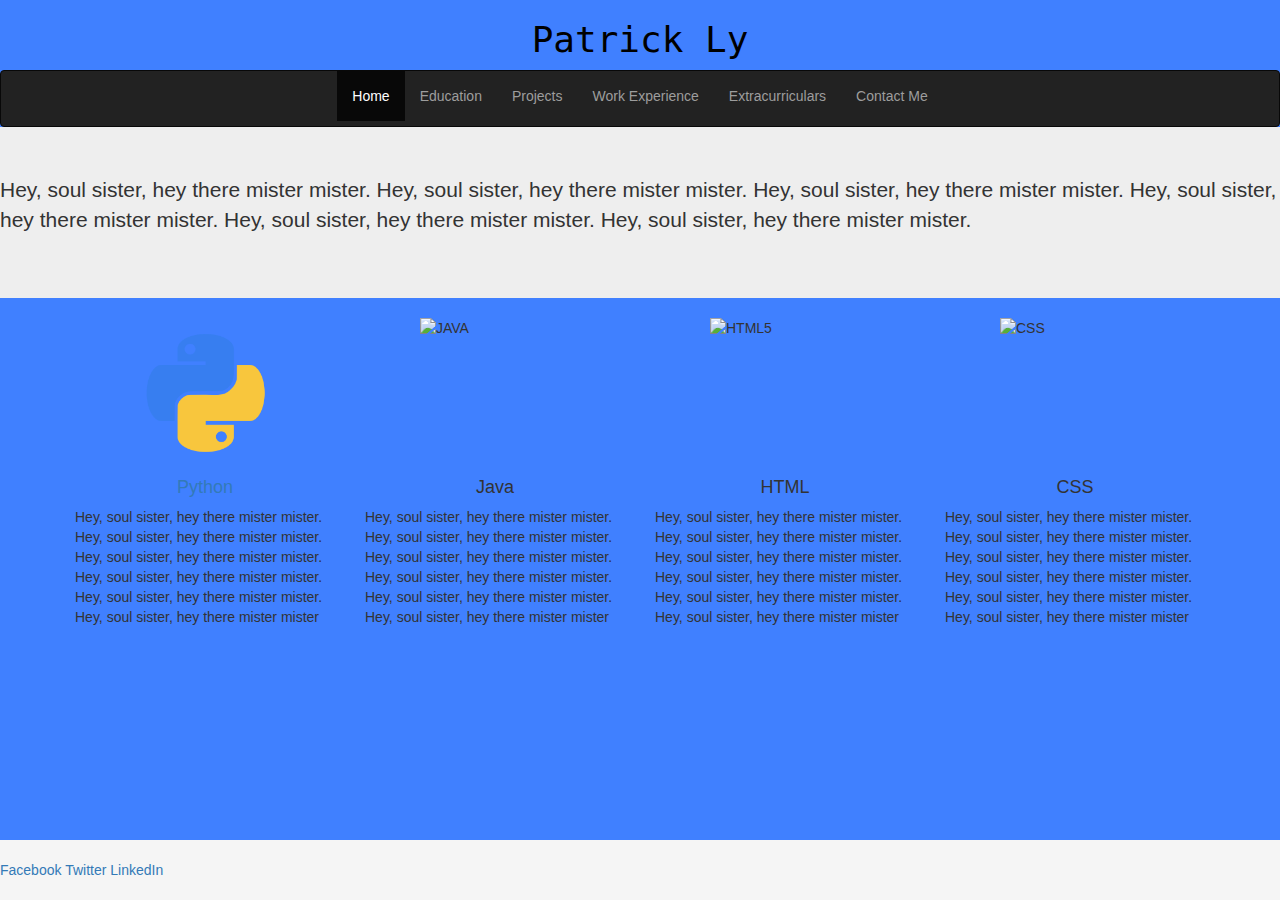
==== index.html @ 1f9764f1 "Add files via upload" ====
<!DOCTYPE html>
<html lang="en">
<!--
<div class="container">
<div class="row">
</div>
</div>
-->

<!-- Head of main HTML -->
<head>

  <title>Patrick Ly</title>
  
  <meta charset="UTF-8">
  <meta http-equiv="X-UA-Compatible" content="IE=edge">
  <meta name="viewport" content="width = device-width, initial-scale = 1">
  
  <link rel="stylesheet" type="text/css" href="BootStrap/css/bootstrap.css">
  <link rel="stylesheet" href="main.css" type="text/css">
  <link rel="shortcut icon" type="image/x-icon" href="images/favicon.ico">
  <link rel="stylesheet" type="text/css" href="fonts/CHECKBK0.TTF">

</head>

<!-- Body of main HTML -->
<body>

<div class="container">
  <div class="header">
    <h1>Patrick Ly</h1>
  </div>
</div>

<nav class="navbar navbar-inverse">
<div class="container-fluid">
  <div class="navbar-header">
  <button type="button" class="navbar-toggle" data-toggle="collapse" data-target="#myNavbar">
  <span class="icon-bar"></span>
  <span class="icon-bar"></span>
  <span class="icon-bar"></span>
  </button>
  </div>
  <div class="collapse navbar-collapse" id="myNavbar">
      <ul class="nav navbar-nav">
        <li class="active"><a href="#">Home</a></li>
        <li><a href="#">Education</a></li>
        <li><a href="#">Projects</a></li>
        <li><a href="#">Work Experience</a></li>
        <li><a href="#">Extracurriculars</a></li>
        <li><a href="#">Contact Me</a></li> 
      </ul>
  </div>
</div>
</nav>
  
  <div class="jumbotron">
  
    <p>Hey, soul sister, hey there mister mister. Hey, soul sister, hey there mister mister. Hey, soul sister, hey there mister mister. Hey, soul sister, hey there mister mister. Hey, soul sister, hey there mister mister. Hey, soul sister, hey there mister mister.</p>

  </div>
  
  <div class="container" id="mainPageContent">
    <div class="row">
      <div class="col-lg-3 col-md-3 col-sm-6 col-xs-12">
        <img src="images/Cornmanthe3rd-Plex-Other-python.ico" alt="PYTHON" width="150px" height="150px" id="langpic">
          <h4><a href="#collapse1" data-toggle="collapse">Python</a></h4>
        <div id="collapse1" class="collapse in">Hey, soul sister, hey there mister mister. Hey, soul sister, hey there mister mister. Hey, soul sister, hey there mister mister. Hey, soul sister, hey there mister mister. Hey, soul sister, hey there mister mister. Hey, soul sister, hey there mister mister</div>
      </div>
      <div class="col-lg-3 col-md-3 col-sm-6 col-xs-12">
      <img src="images/java.png" alt="JAVA" width="150px" height="150px" id="langpic">
          <h4>Java</h4>
        Hey, soul sister, hey there mister mister. Hey, soul sister, hey there mister mister. Hey, soul sister, hey there mister mister. Hey, soul sister, hey there mister mister. Hey, soul sister, hey there mister mister. Hey, soul sister, hey there mister mister
      </div>
      <div class="col-lg-3 col-md-3 col-sm-6 col-xs-12">
      <img src="images/html5.png" alt="HTML5" width="150px" height="150px" id="langpic">
          <h4>HTML</h4>
        Hey, soul sister, hey there mister mister. Hey, soul sister, hey there mister mister. Hey, soul sister, hey there mister mister. Hey, soul sister, hey there mister mister. Hey, soul sister, hey there mister mister. Hey, soul sister, hey there mister mister
      </div>
      <div class="col-lg-3 col-md-3 col-sm-6 col-xs-12">
      <img src="images/Designbolts-Shaded-Social-CSS3.ico" alt="CSS" width="150px" height="150px" id="langpic">
          <h4>CSS</h4>
        Hey, soul sister, hey there mister mister. Hey, soul sister, hey there mister mister. Hey, soul sister, hey there mister mister. Hey, soul sister, hey there mister mister. Hey, soul sister, hey there mister mister. Hey, soul sister, hey there mister mister
      </div>
    </div>
  </div>

  <footer class="footer">
      <div class="socialmedia">
          <a href="https://facebook.com/patrick.ly.7.42">Facebook</a>
          <a href="https://twitter.com/patrickly7">Twitter</a>
          <a href="https://linkedin.com/in/patrickly">LinkedIn</a>
      </div>
  </footer>
  
<script src="https://ajax.googleapis.com/ajax/libs/jquery/2.1.3/jquery.min.js"></script>
<script src="BootStrap/js/bootstrap.min.js"></script> 

</body>
</html>
---- main.css ----
html {
  position: relative;
  min-height: 100%;
}

body {
  /* Margin bottom by footer height */
  margin-bottom: 60px;
  background: rgb(64,128,255);
}

.footer {
  position: absolute;
  bottom: 0;
  width: 100%;
  /* Set the fixed height of the footer here */
  height: 60px;
  background-color: #f5f5f5;
}

.footer .socialmedia {
  padding-top: 20px;
  padding-bottom: 20px;
  float: left;
}

.header {
  color: black;
  font-family: Consolas, monaco, monospace;
  text-align: center;
}

.navbar .navbar-nav {
  display: inline-block;
  float: none;
}

.navbar .navbar-collapse {
  text-align: center;
}

.navbar {
    margin-bottom: 0;
}

#mainPageContent
{
    min-height: 100%; 
    height: auto !important; /*Cause footer to stick to bottom in IE 6*/
    height: 100%; 
    vertical-align: bottom;
    padding: 20px 20px 20px 20px;
}

#langpic {
	display: block;
    margin-left: auto;
    margin-right: auto;
}

#mainPageContent h4 {
	text-align: center;
	font-family: CHECKBK, Arial;
}
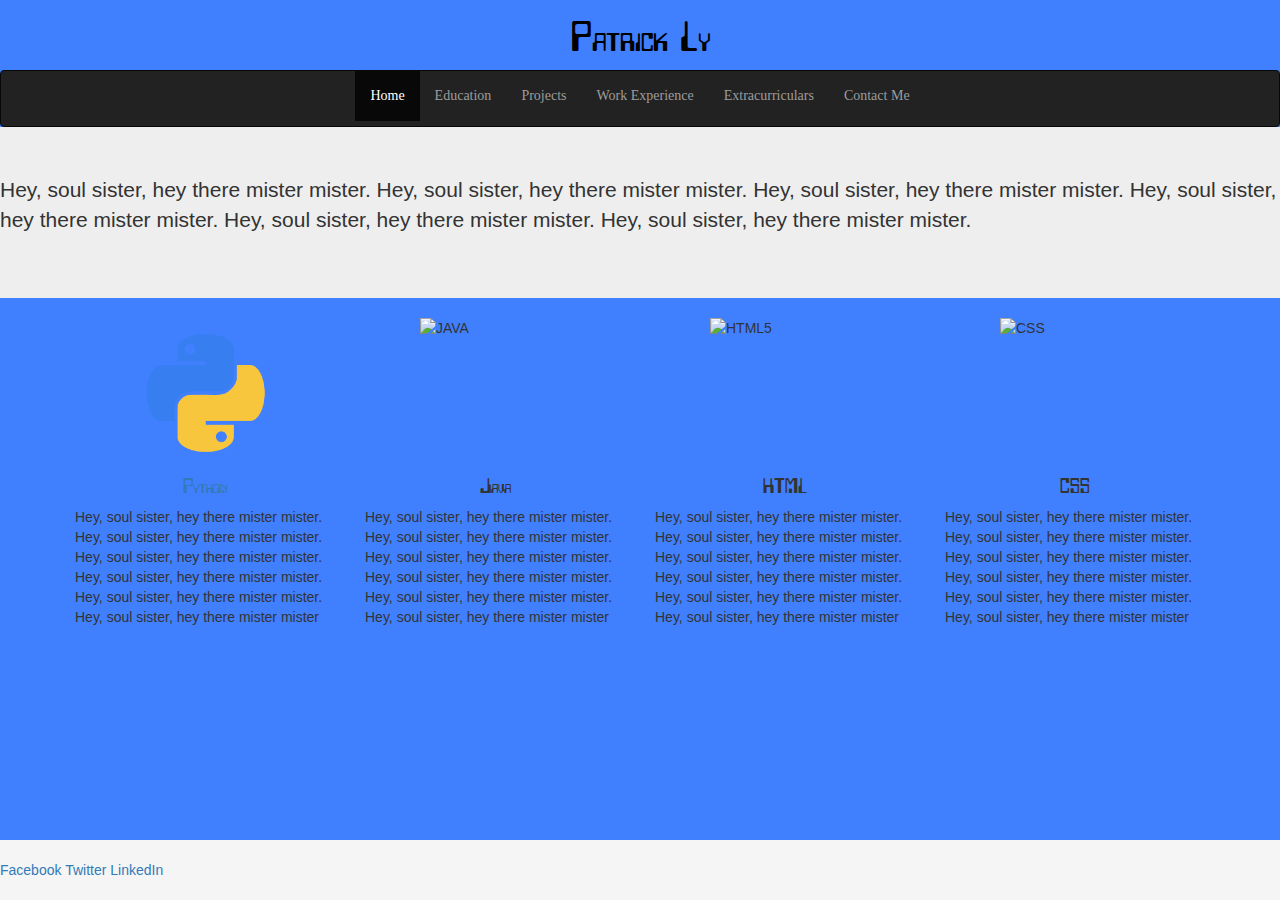
==== commit b8cafa60: "Added links to other pages" ====
--- a/index.html
+++ b/index.html
@@ -19,7 +19,6 @@
   <link rel="stylesheet" type="text/css" href="BootStrap/css/bootstrap.css">
   <link rel="stylesheet" href="main.css" type="text/css">
   <link rel="shortcut icon" type="image/x-icon" href="images/favicon.ico">
-  <link rel="stylesheet" type="text/css" href="fonts/CHECKBK0.TTF">
 
 </head>
 
@@ -44,11 +43,11 @@
   <div class="collapse navbar-collapse" id="myNavbar">
       <ul class="nav navbar-nav">
         <li class="active"><a href="#">Home</a></li>
-        <li><a href="#">Education</a></li>
-        <li><a href="#">Projects</a></li>
-        <li><a href="#">Work Experience</a></li>
-        <li><a href="#">Extracurriculars</a></li>
-        <li><a href="#">Contact Me</a></li> 
+        <li><a href="education.html">Education</a></li>
+        <li><a href="projects.html">Projects</a></li>
+        <li><a href="experience.html">Work Experience</a></li>
+        <li><a href="extracurriculars.html">Extracurriculars</a></li>
+        <li><a href="contact.html">Contact Me</a></li> 
       </ul>
   </div>
 </div>
--- a/main.css
+++ b/main.css
@@ -1,3 +1,13 @@
+@font-face {
+	font-family: compFont;
+	src: url(fonts/CHECKBK0.TTF);
+}
+
+@font-face {
+	font-family: compFontTwo;
+	src: url(fonts/VideoPhreak.ttf);
+}
+
 html {
   position: relative;
   min-height: 100%;
@@ -26,7 +36,7 @@
 
 .header {
   color: black;
-  font-family: Consolas, monaco, monospace;
+  font-family: compFontTwo, compFont, Consolas, monaco, monospace;
   text-align: center;
 }
 
@@ -60,5 +70,10 @@
 
 #mainPageContent h4 {
 	text-align: center;
-	font-family: CHECKBK, Arial;
+	font-family: compFontTwo, compFont, Arial;
+	font-style: bold;
+}
+
+.nav {
+	font-family: compFontTwo;
 }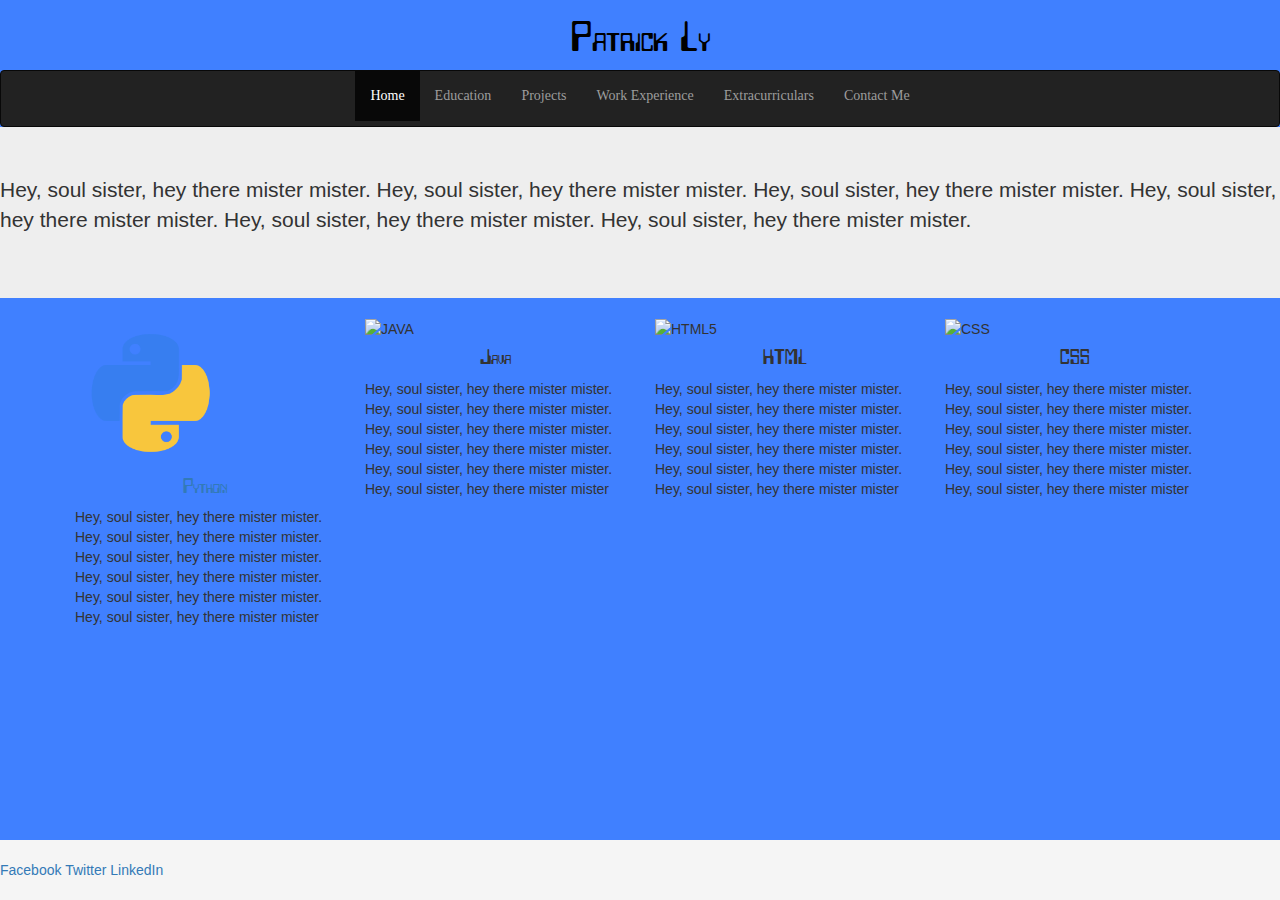
==== commit 13f16121: "Add files via upload" ====
--- a/index.html
+++ b/index.html
@@ -62,22 +62,22 @@
   <div class="container" id="mainPageContent">
     <div class="row">
       <div class="col-lg-3 col-md-3 col-sm-6 col-xs-12">
-        <img src="images/Cornmanthe3rd-Plex-Other-python.ico" alt="PYTHON" width="150px" height="150px" id="langpic">
+        <img src="images/Cornmanthe3rd-Plex-Other-python.ico" alt="PYTHON" width="150px" height="150px" id="langpic1">
           <h4><a href="#collapse1" data-toggle="collapse">Python</a></h4>
         <div id="collapse1" class="collapse in">Hey, soul sister, hey there mister mister. Hey, soul sister, hey there mister mister. Hey, soul sister, hey there mister mister. Hey, soul sister, hey there mister mister. Hey, soul sister, hey there mister mister. Hey, soul sister, hey there mister mister</div>
       </div>
       <div class="col-lg-3 col-md-3 col-sm-6 col-xs-12">
-      <img src="images/java.png" alt="JAVA" width="150px" height="150px" id="langpic">
+      <img src="images/java.png" alt="JAVA" width="150px" height="150px" id="langpic2">
           <h4>Java</h4>
         Hey, soul sister, hey there mister mister. Hey, soul sister, hey there mister mister. Hey, soul sister, hey there mister mister. Hey, soul sister, hey there mister mister. Hey, soul sister, hey there mister mister. Hey, soul sister, hey there mister mister
       </div>
       <div class="col-lg-3 col-md-3 col-sm-6 col-xs-12">
-      <img src="images/html5.png" alt="HTML5" width="150px" height="150px" id="langpic">
+      <img src="images/html5.png" alt="HTML5" width="150px" height="150px" id="langpic3">
           <h4>HTML</h4>
         Hey, soul sister, hey there mister mister. Hey, soul sister, hey there mister mister. Hey, soul sister, hey there mister mister. Hey, soul sister, hey there mister mister. Hey, soul sister, hey there mister mister. Hey, soul sister, hey there mister mister
       </div>
       <div class="col-lg-3 col-md-3 col-sm-6 col-xs-12">
-      <img src="images/Designbolts-Shaded-Social-CSS3.ico" alt="CSS" width="150px" height="150px" id="langpic">
+      <img src="images/Designbolts-Shaded-Social-CSS3.ico" alt="CSS" width="150px" height="150px" id="langpic4">
           <h4>CSS</h4>
         Hey, soul sister, hey there mister mister. Hey, soul sister, hey there mister mister. Hey, soul sister, hey there mister mister. Hey, soul sister, hey there mister mister. Hey, soul sister, hey there mister mister. Hey, soul sister, hey there mister mister
       </div>
@@ -94,6 +94,7 @@
   
 <script src="https://ajax.googleapis.com/ajax/libs/jquery/2.1.3/jquery.min.js"></script>
 <script src="BootStrap/js/bootstrap.min.js"></script> 
+<script type="text/javascript" src="script.js"></script>
 
 </body>
 </html>--- a/main.css
+++ b/main.css
@@ -1,11 +1,11 @@
 @font-face {
-	font-family: compFont;
-	src: url(fonts/CHECKBK0.TTF);
+  font-family: compFont;
+  src: url(fonts/CHECKBK0.TTF);
 }
 
 @font-face {
-	font-family: compFontTwo;
-	src: url(fonts/VideoPhreak.ttf);
+  font-family: compFontTwo;
+  src: url(fonts/VideoPhreak.ttf);
 }
 
 html {
@@ -62,18 +62,18 @@
     padding: 20px 20px 20px 20px;
 }
 
-#langpic {
-	display: block;
+#langpic1 #langpic2 #langpic3 #langpic4 {
+  display: block;
     margin-left: auto;
     margin-right: auto;
 }
 
 #mainPageContent h4 {
-	text-align: center;
-	font-family: compFontTwo, compFont, Arial;
-	font-style: bold;
+  text-align: center;
+  font-family: compFontTwo, compFont, Arial;
+  font-style: bold;
 }
 
 .nav {
-	font-family: compFontTwo;
+  font-family: compFontTwo;
 }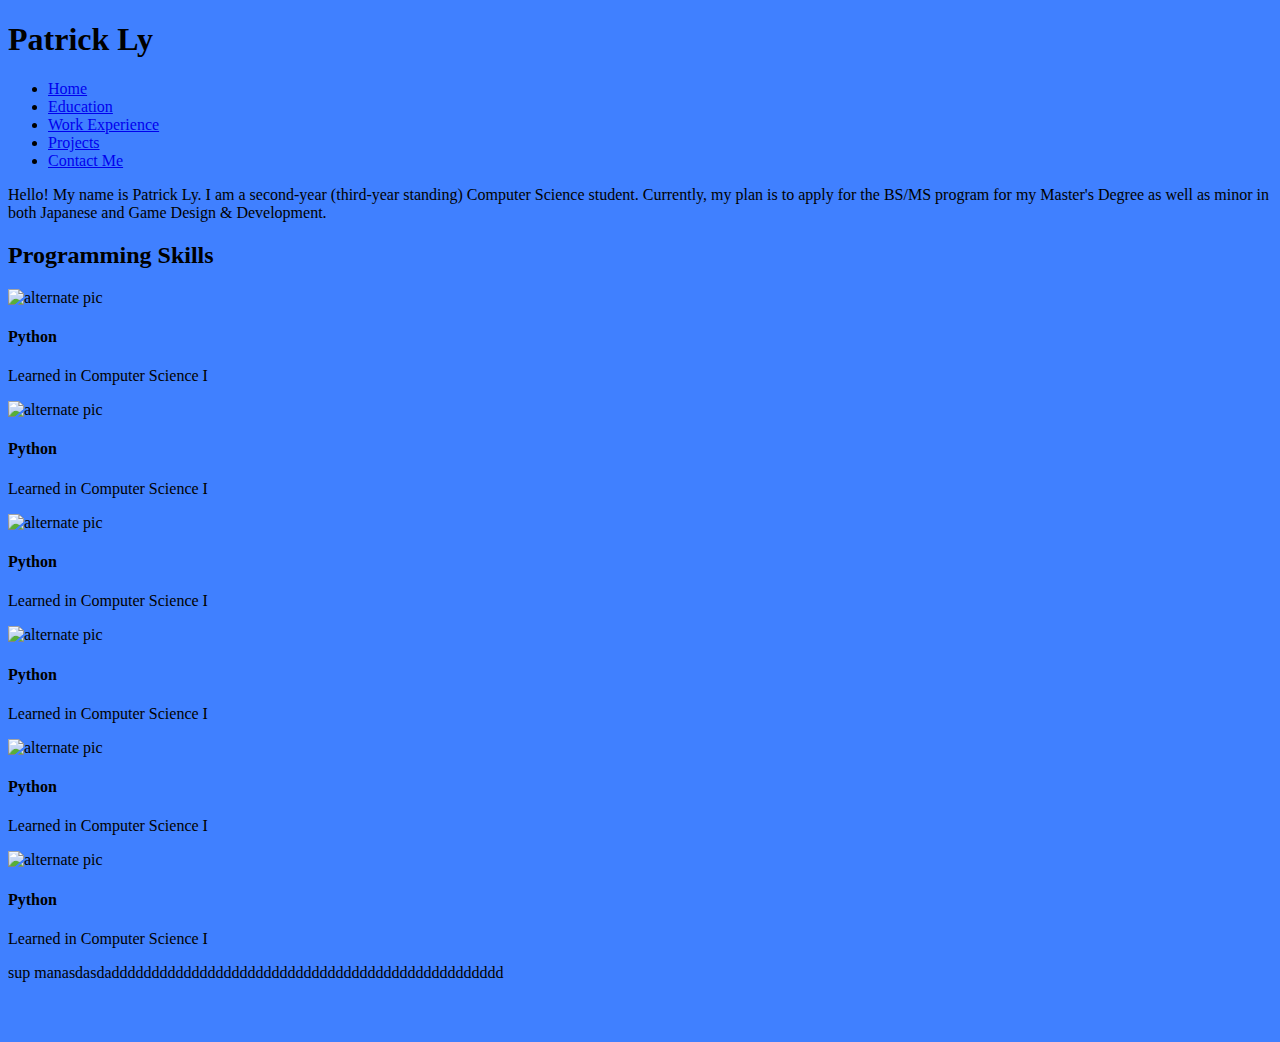
==== commit 07b85416: "Add files via upload" ====
--- a/index.html
+++ b/index.html
@@ -1,100 +1,84 @@
-<!DOCTYPE html>
+<!DOCTYPE HTML>
+
 <html lang="en">
-<!--
-<div class="container">
-<div class="row">
-</div>
-</div>
--->
 
-<!-- Head of main HTML -->
 <head>
-
-  <title>Patrick Ly</title>
-  
-  <meta charset="UTF-8">
-  <meta http-equiv="X-UA-Compatible" content="IE=edge">
-  <meta name="viewport" content="width = device-width, initial-scale = 1">
-  
-  <link rel="stylesheet" type="text/css" href="BootStrap/css/bootstrap.css">
-  <link rel="stylesheet" href="main.css" type="text/css">
-  <link rel="shortcut icon" type="image/x-icon" href="images/favicon.ico">
-
+	<title>My WebPage (HTML + CSS only)</title>
+	<meta charset="utf-8"/>
+	<link rel="stylesheet" type="text/css" href="main.css" />
 </head>
 
-<!-- Body of main HTML -->
 <body>
+<div class="heading">
+	<header>
+		<h1>Patrick Ly</h1>
+	</header>
 
-<div class="container">
-  <div class="header">
-    <h1>Patrick Ly</h1>
-  </div>
+	<ul class="nav">
+		<li><a href="#" class="active">Home</a></li>
+		<li><a href="#">Education</a></li>
+		<li><a href="#">Work Experience</a></li>
+		<li><a href="#">Projects</a></li>
+		<li id="contact"><a href="#">Contact Me</a></li>
+	</ul>
 </div>
 
-<nav class="navbar navbar-inverse">
-<div class="container-fluid">
-  <div class="navbar-header">
-  <button type="button" class="navbar-toggle" data-toggle="collapse" data-target="#myNavbar">
-  <span class="icon-bar"></span>
-  <span class="icon-bar"></span>
-  <span class="icon-bar"></span>
-  </button>
-  </div>
-  <div class="collapse navbar-collapse" id="myNavbar">
-      <ul class="nav navbar-nav">
-        <li class="active"><a href="#">Home</a></li>
-        <li><a href="education.html">Education</a></li>
-        <li><a href="projects.html">Projects</a></li>
-        <li><a href="experience.html">Work Experience</a></li>
-        <li><a href="extracurriculars.html">Extracurriculars</a></li>
-        <li><a href="contact.html">Contact Me</a></li> 
-      </ul>
-  </div>
+<div class="content">
+	<p>Hello! My name is Patrick Ly. I am a second-year (third-year standing) 
+	Computer Science student. Currently, my plan is to apply for the BS/MS
+	program for my Master's Degree as well as minor in both Japanese and 
+	Game Design &amp; Development.</p>
+
+	<h2>Programming Skills</h2>
+
+	<div class='program'>
+		<img src="pythonlogo.ico" alt="alternate pic" width="200" height="200" />
+		<div class="desc">
+			<h4>Python</h4>
+			<p>Learned in Computer Science I</p>
+		</div>
+	</div>
+	<div class='program'>
+		<img src="pythonlogo.ico" alt="alternate pic" width="200" height="200" />
+		<div class="desc">
+			<h4>Python</h4>
+			<p>Learned in Computer Science I</p>
+		</div>
+	</div>
+	<div class='program'>
+		<img src="pythonlogo.ico" alt="alternate pic" width="200" height="200" />
+		<div class="desc">
+			<h4>Python</h4>
+			<p>Learned in Computer Science I</p>
+		</div>
+	</div>
+	<div class='program'>
+		<img src="pythonlogo.ico" alt="alternate pic" width="200" height="200" />
+		<div class="desc">
+			<h4>Python</h4>
+			<p>Learned in Computer Science I</p>
+		</div>
+	</div>
+	<div class='program'>
+		<img src="pythonlogo.ico" alt="alternate pic" width="200" height="200" />
+		<div class="desc">
+			<h4>Python</h4>
+			<p>Learned in Computer Science I</p>
+		</div>
+	</div>
+	<div class='program'>
+		<img src="pythonlogo.ico" alt="alternate pic" width="200" height="200" />
+		<div class="desc">
+			<h4>Python</h4>
+			<p>Learned in Computer Science I</p>
+		</div>
+	</div>
+
+<footer>
+	<p>sup manasdasdaddddddddddddddddddddddddddddddddddddddddddddddddd</p>
+</footer>
 </div>
-</nav>
-  
-  <div class="jumbotron">
-  
-    <p>Hey, soul sister, hey there mister mister. Hey, soul sister, hey there mister mister. Hey, soul sister, hey there mister mister. Hey, soul sister, hey there mister mister. Hey, soul sister, hey there mister mister. Hey, soul sister, hey there mister mister.</p>
-
-  </div>
-  
-  <div class="container" id="mainPageContent">
-    <div class="row">
-      <div class="col-lg-3 col-md-3 col-sm-6 col-xs-12">
-        <img src="images/Cornmanthe3rd-Plex-Other-python.ico" alt="PYTHON" width="150px" height="150px" id="langpic1">
-          <h4><a href="#collapse1" data-toggle="collapse">Python</a></h4>
-        <div id="collapse1" class="collapse in">Hey, soul sister, hey there mister mister. Hey, soul sister, hey there mister mister. Hey, soul sister, hey there mister mister. Hey, soul sister, hey there mister mister. Hey, soul sister, hey there mister mister. Hey, soul sister, hey there mister mister</div>
-      </div>
-      <div class="col-lg-3 col-md-3 col-sm-6 col-xs-12">
-      <img src="images/java.png" alt="JAVA" width="150px" height="150px" id="langpic2">
-          <h4>Java</h4>
-        Hey, soul sister, hey there mister mister. Hey, soul sister, hey there mister mister. Hey, soul sister, hey there mister mister. Hey, soul sister, hey there mister mister. Hey, soul sister, hey there mister mister. Hey, soul sister, hey there mister mister
-      </div>
-      <div class="col-lg-3 col-md-3 col-sm-6 col-xs-12">
-      <img src="images/html5.png" alt="HTML5" width="150px" height="150px" id="langpic3">
-          <h4>HTML</h4>
-        Hey, soul sister, hey there mister mister. Hey, soul sister, hey there mister mister. Hey, soul sister, hey there mister mister. Hey, soul sister, hey there mister mister. Hey, soul sister, hey there mister mister. Hey, soul sister, hey there mister mister
-      </div>
-      <div class="col-lg-3 col-md-3 col-sm-6 col-xs-12">
-      <img src="images/Designbolts-Shaded-Social-CSS3.ico" alt="CSS" width="150px" height="150px" id="langpic4">
-          <h4>CSS</h4>
-        Hey, soul sister, hey there mister mister. Hey, soul sister, hey there mister mister. Hey, soul sister, hey there mister mister. Hey, soul sister, hey there mister mister. Hey, soul sister, hey there mister mister. Hey, soul sister, hey there mister mister
-      </div>
-    </div>
-  </div>
-
-  <footer class="footer">
-      <div class="socialmedia">
-          <a href="https://facebook.com/patrick.ly.7.42">Facebook</a>
-          <a href="https://twitter.com/patrickly7">Twitter</a>
-          <a href="https://linkedin.com/in/patrickly">LinkedIn</a>
-      </div>
-  </footer>
-  
-<script src="https://ajax.googleapis.com/ajax/libs/jquery/2.1.3/jquery.min.js"></script>
-<script src="BootStrap/js/bootstrap.min.js"></script> 
-<script type="text/javascript" src="script.js"></script>
 
 </body>
+
 </html>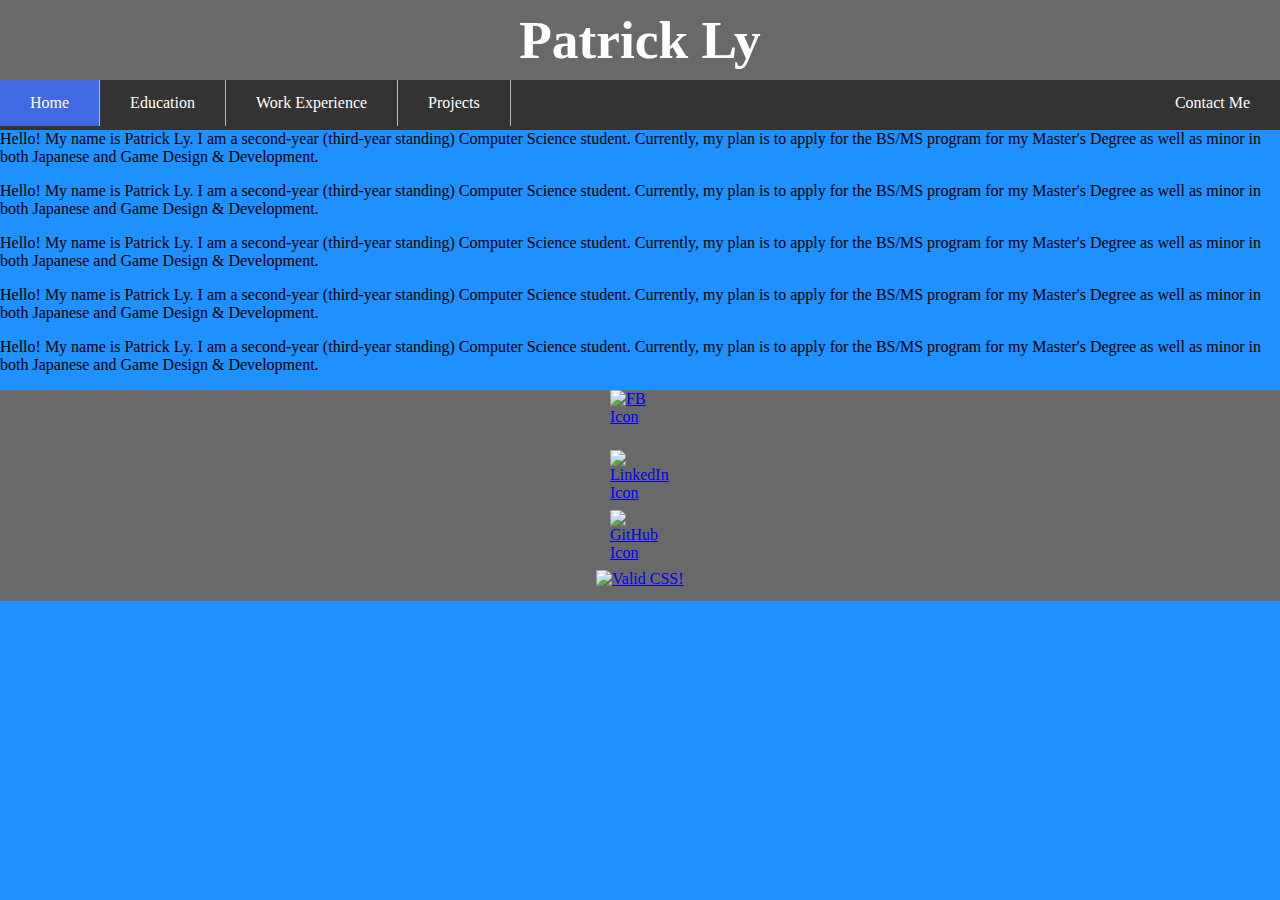
==== commit 31d57186: "Update index.html" ====
--- a/index.html
+++ b/index.html
@@ -24,61 +24,61 @@
 </div>
 
 <div class="content">
-	<p>Hello! My name is Patrick Ly. I am a second-year (third-year standing) 
-	Computer Science student. Currently, my plan is to apply for the BS/MS
-	program for my Master's Degree as well as minor in both Japanese and 
-	Game Design &amp; Development.</p>
+	<div class="intro">
 
-	<h2>Programming Skills</h2>
+		<p>Hello! My name is Patrick Ly. I am a second-year (third-year standing) 
+		Computer Science student. Currently, my plan is to apply for the BS/MS
+		program for my Master's Degree as well as minor in both Japanese and 
+		Game Design &amp; Development.</p>
 
-	<div class='program'>
-		<img src="pythonlogo.ico" alt="alternate pic" width="200" height="200" />
-		<div class="desc">
-			<h4>Python</h4>
-			<p>Learned in Computer Science I</p>
-		</div>
 	</div>
-	<div class='program'>
-		<img src="pythonlogo.ico" alt="alternate pic" width="200" height="200" />
-		<div class="desc">
-			<h4>Python</h4>
-			<p>Learned in Computer Science I</p>
-		</div>
+	<div class="other">
+
+		<p>Hello! My name is Patrick Ly. I am a second-year (third-year standing) 
+		Computer Science student. Currently, my plan is to apply for the BS/MS
+		program for my Master's Degree as well as minor in both Japanese and 
+		Game Design &amp; Development.</p>
+
 	</div>
-	<div class='program'>
-		<img src="pythonlogo.ico" alt="alternate pic" width="200" height="200" />
-		<div class="desc">
-			<h4>Python</h4>
-			<p>Learned in Computer Science I</p>
-		</div>
+	<div class="other">
+
+		<p>Hello! My name is Patrick Ly. I am a second-year (third-year standing) 
+		Computer Science student. Currently, my plan is to apply for the BS/MS
+		program for my Master's Degree as well as minor in both Japanese and 
+		Game Design &amp; Development.</p>
+
 	</div>
-	<div class='program'>
-		<img src="pythonlogo.ico" alt="alternate pic" width="200" height="200" />
-		<div class="desc">
-			<h4>Python</h4>
-			<p>Learned in Computer Science I</p>
-		</div>
+	<div class="other">
+
+		<p>Hello! My name is Patrick Ly. I am a second-year (third-year standing) 
+		Computer Science student. Currently, my plan is to apply for the BS/MS
+		program for my Master's Degree as well as minor in both Japanese and 
+		Game Design &amp; Development.</p>
+
 	</div>
-	<div class='program'>
-		<img src="pythonlogo.ico" alt="alternate pic" width="200" height="200" />
-		<div class="desc">
-			<h4>Python</h4>
-			<p>Learned in Computer Science I</p>
-		</div>
-	</div>
-	<div class='program'>
-		<img src="pythonlogo.ico" alt="alternate pic" width="200" height="200" />
-		<div class="desc">
-			<h4>Python</h4>
-			<p>Learned in Computer Science I</p>
-		</div>
+	<div class="other">
+
+		<p>Hello! My name is Patrick Ly. I am a second-year (third-year standing) 
+		Computer Science student. Currently, my plan is to apply for the BS/MS
+		program for my Master's Degree as well as minor in both Japanese and 
+		Game Design &amp; Development.</p>
+
 	</div>
 
 <footer>
-	<p>sup manasdasdaddddddddddddddddddddddddddddddddddddddddddddddddd</p>
+	<div class="smedia">
+	<a href="https://www.facebook.com/patrick.ly.7.42"><img src="images/fblogo.png" alt="FB Icon" width="60" height="60"/></a>
+	<a href="https://www.linkedin.com/in/patrickly"><img src="images/linlogo.png" alt="LinkedIn Icon" width="60" height="60" /></a>
+	<a href="https://www.github.com/patrickly7"><img src="images/gitlogo.png" alt="GitHub Icon" width="60" height="60" /></a>
+	<a href="http://jigsaw.w3.org/css-validator/check/referer">
+    <img style="border:0;width:88px;height:31px"
+        src="http://jigsaw.w3.org/css-validator/images/vcss-blue"
+        alt="Valid CSS!" />
+    </a>
+	</div>
 </footer>
 </div>
 
 </body>
 
-</html>+</html>
--- a/main.css
+++ b/main.css
@@ -1,79 +1,88 @@
-@font-face {
-  font-family: compFont;
-  src: url(fonts/CHECKBK0.TTF);
+html, body {
+	margin: 0em;
+	padding: 0em;
+	background-color: dodgerblue;
 }
 
-@font-face {
-  font-family: compFontTwo;
-  src: url(fonts/VideoPhreak.ttf);
+.heading {
+	position: fixed;
+	top: 0;
+	width: 100%;
 }
 
-html {
-  position: relative;
-  min-height: 100%;
+header {
+	margin: 0 auto
+	padding: 0 auto;
+	overflow: hidden;
 }
 
-body {
-  /* Margin bottom by footer height */
-  margin-bottom: 60px;
-  background: rgb(64,128,255);
-}
+h1 {
+	background-color: dimgrey;
+	height: 80px;
+	line-height: 80px;
+	text-align: center;
+	color: white;
+	font-family: "Calibri", Tahoma;
+	font-size: 40pt;
+	margin: 0;
+	padding: 0;
 
-.footer {
-  position: absolute;
-  bottom: 0;
-  width: 100%;
-  /* Set the fixed height of the footer here */
-  height: 60px;
-  background-color: #f5f5f5;
-}
-
-.footer .socialmedia {
-  padding-top: 20px;
-  padding-bottom: 20px;
-  float: left;
-}
-
-.header {
-  color: black;
-  font-family: compFontTwo, compFont, Consolas, monaco, monospace;
-  text-align: center;
-}
-
-.navbar .navbar-nav {
-  display: inline-block;
-  float: none;
-}
-
-.navbar .navbar-collapse {
-  text-align: center;
-}
-
-.navbar {
-    margin-bottom: 0;
-}
-
-#mainPageContent
-{
-    min-height: 100%; 
-    height: auto !important; /*Cause footer to stick to bottom in IE 6*/
-    height: 100%; 
-    vertical-align: bottom;
-    padding: 20px 20px 20px 20px;
-}
-
-#langpic1 #langpic2 #langpic3 #langpic4 {
-  display: block;
-    margin-left: auto;
-    margin-right: auto;
-}
-
-#mainPageContent h4 {
-  text-align: center;
-  font-family: compFontTwo, compFont, Arial;
-  font-style: bold;
 }
 
 .nav {
-  font-family: compFontTwo;
+	list-style-type: none;
+	height: 50px;
+	margin: 0;
+	padding: 0;
+	background-color: #333;
+
+	position: fixed;
+	width: 100%;
+	top: 100;
+}
+
+.nav li {
+	display: inline;
+	float: left;
+	font-family: Tahoma;
+	border-right: 1px solid #bbb;
+}
+
+.nav li:last-child {
+	border-right: none;
+}
+
+.nav a {
+	display: block;
+	color: white;
+	text-align: center;
+	padding: 14px 30px;
+	text-decoration: none;
+}
+
+.nav a:hover {
+    background-color: #111;
+}
+
+.active {
+	background-color: royalblue;
+}
+
+#contact {
+	float: right;
+}
+
+.content {
+	margin-top: 130px;
+}
+
+img {
+	margin: auto;
+	padding: 10 10 10 10;
+	display: block;
+}
+
+footer {
+	background-color: dimgrey;
+	overflow: hidden;
 }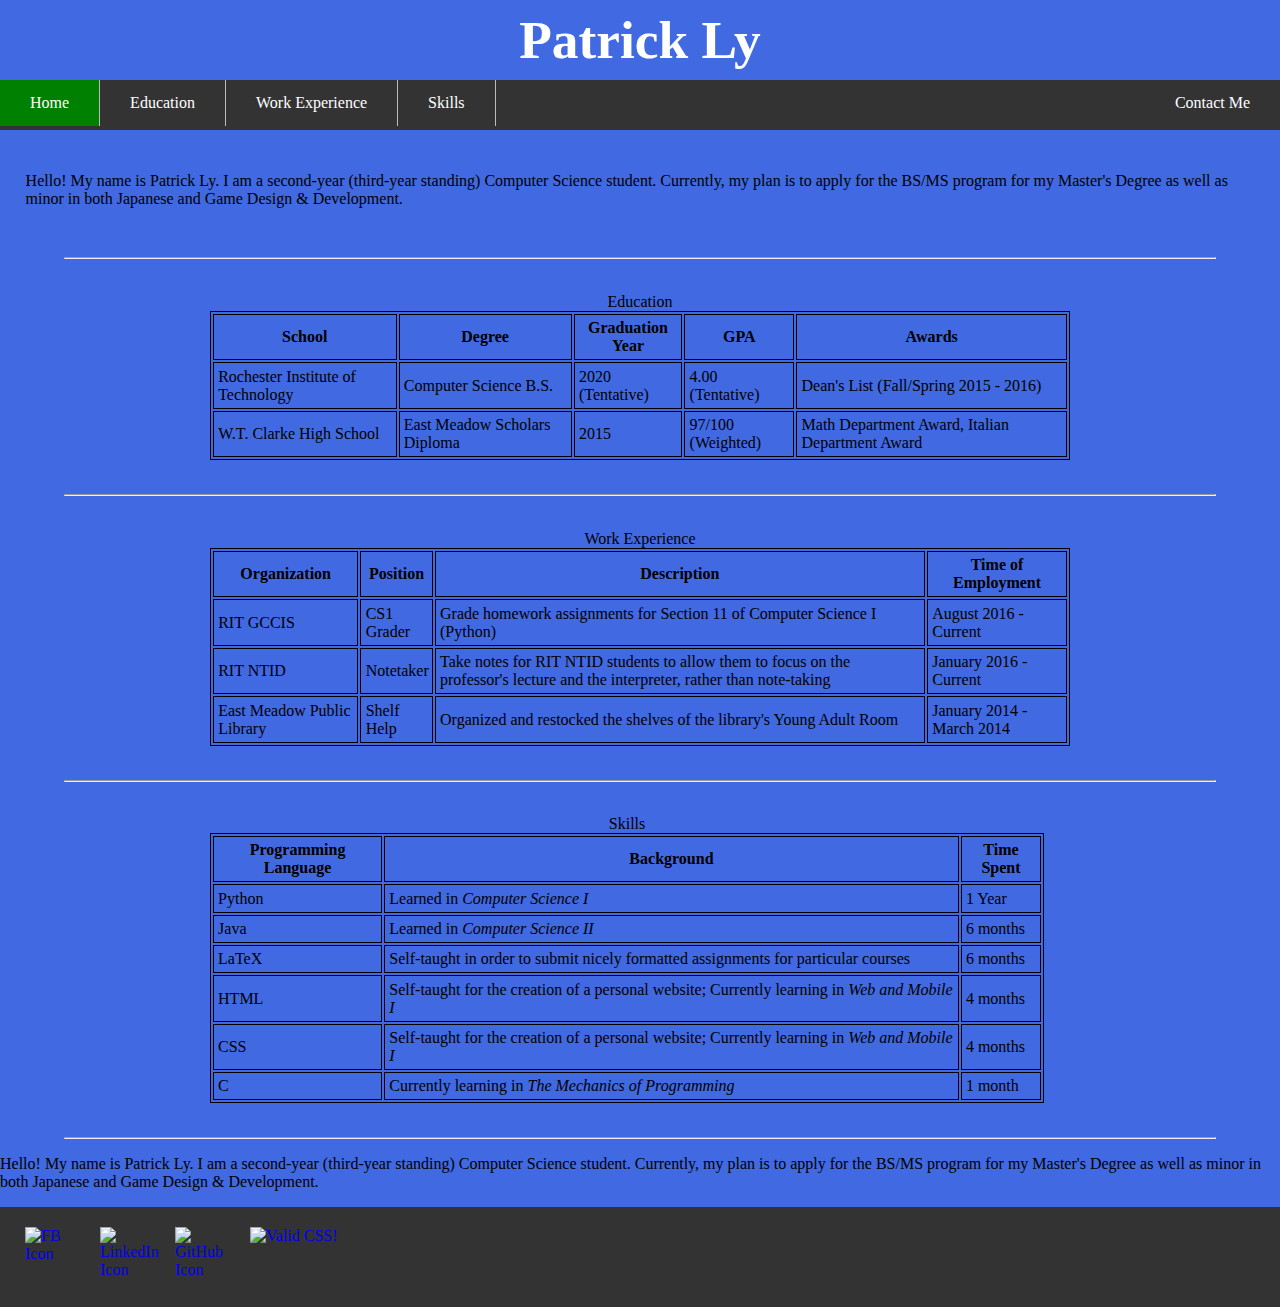
==== commit 1bf3dd0f: "Add files via upload" ====
--- a/index.html
+++ b/index.html
@@ -9,76 +9,147 @@
 </head>
 
 <body>
-<div class="heading">
-	<header>
+
+	<header class="heading">
 		<h1>Patrick Ly</h1>
+		<ul class="nav">
+			<li><a href="#" class="active">Home</a></li>
+			<li><a href="#education">Education</a></li>
+			<li><a href="#work">Work Experience</a></li>
+			<li><a href="#skills">Skills</a></li>
+			<li id="contact"><a href="#contacts">Contact Me</a></li>
+		</ul>
 	</header>
 
-	<ul class="nav">
-		<li><a href="#" class="active">Home</a></li>
-		<li><a href="#">Education</a></li>
-		<li><a href="#">Work Experience</a></li>
-		<li><a href="#">Projects</a></li>
-		<li id="contact"><a href="#">Contact Me</a></li>
-	</ul>
-</div>
+	<section class="content">
 
-<div class="content">
-	<div class="intro">
+		<section id="intro">
+			<p>Hello! My name is Patrick Ly. I am a second-year (third-year standing) 
+			Computer Science student. Currently, my plan is to apply for the BS/MS
+			program for my Master's Degree as well as minor in both Japanese and 
+			Game Design &amp; Development.</p>
+		</section>
+		<hr>
+		<section id="education">
+			<table>
+				<caption>Education</caption>
+				<tr>
+					<th>School</th>
+					<th>Degree</th>
+					<th>Graduation Year</th>
+					<th>GPA</th>
+					<th>Awards</th>
+				</tr>
+				<tr>
+					<td>Rochester Institute of Technology</td>
+					<td>Computer Science B.S.</td>
+					<td>2020 (Tentative)</td>
+					<td>4.00 (Tentative)</td>
+					<td>Dean's List (Fall/Spring 2015 - 2016)</td>
+				</tr>
+				<tr>
+					<td>W.T. Clarke High School</td>
+					<td>East Meadow Scholars Diploma</td>
+					<td>2015</td>
+					<td>97/100 (Weighted)</td>
+					<td>Math Department Award, Italian Department Award</td>
+				</tr>
+			</table>
+		</section>
+		<hr>
+		<section id="work">
+			<table>
+				<caption>Work Experience</caption>
+				<tr>
+					<th>Organization</th>
+					<th>Position</th>
+					<th>Description</th>
+					<th>Time of Employment</th>
+				</tr>
+				<tr>
+					<td>RIT GCCIS</td>
+					<td>CS1 Grader</td>
+					<td>Grade homework assignments for Section 11 of Computer Science I (Python)</td>
+					<td>August 2016 - Current</td>
+				</tr>
+				<tr>
+					<td>RIT NTID</td>
+					<td>Notetaker</td>
+					<td>Take notes for RIT NTID students to allow them to focus on the professor's lecture and the interpreter, rather than note-taking</td>
+					<td>January 2016 - Current</td>
+				</tr>
+				<tr>
+					<td>East Meadow Public Library</td>
+					<td>Shelf Help</td>
+					<td>Organized and restocked the shelves of the library's Young Adult Room</td>
+					<td>January 2014 - March 2014</td>
+				</tr>
+			</table>
+		</section>
+		<hr>
+		<section id="skills">
+			<table>
+				<caption>Skills</caption>
+				<tr>
+					<th>Programming Language</th>
+					<th>Background</th>
+					<th>Time Spent</th>
+				</tr>
+				<tr>
+					<td>Python</td>
+					<td>Learned in <em>Computer Science I</em></td>
+					<td>1 Year</td>
+				</tr>
+				<tr>
+					<td>Java</td>
+					<td>Learned in <em>Computer Science II</em></td>
+					<td>6 months</td>
+				</tr>
+				<tr>
+					<td>LaTeX</td>
+					<td>Self-taught in order to submit nicely formatted assignments for particular courses</td>
+					<td>6 months</td>
+				</tr>
+				<tr>
+					<td>HTML</td>
+					<td>Self-taught for the creation of a personal website; Currently learning in <em>Web and Mobile I</em></td>
+					<td>4 months</td>
+				</tr>
+				<tr>
+					<td>CSS</td>
+					<td>Self-taught for the creation of a personal website; Currently learning in <em>Web and Mobile I</em></td>
+					<td>4 months</td>
+				</tr>
+				<tr>
+					<td>C</td>
+					<td>Currently learning in <em>The Mechanics of Programming</em></td>
+					<td>1 month</td>
+				</tr>
+			</table>
+		</section>
+		<hr>
+		<section id="contacts">
+			<p>Hello! My name is Patrick Ly. I am a second-year (third-year standing) 
+			Computer Science student. Currently, my plan is to apply for the BS/MS
+			program for my Master's Degree as well as minor in both Japanese and 
+			Game Design &amp; Development.</p>
+		</section>
 
-		<p>Hello! My name is Patrick Ly. I am a second-year (third-year standing) 
-		Computer Science student. Currently, my plan is to apply for the BS/MS
-		program for my Master's Degree as well as minor in both Japanese and 
-		Game Design &amp; Development.</p>
+		<footer>
+			<section class="smedia">
+				<a href="https://www.facebook.com/patrick.ly.7.42"><img src="fblogo.png" alt="FB Icon" width="60" height="60"/></a>
+				<a href="https://www.linkedin.com/in/patrickly"><img src="linlogo.png" alt="LinkedIn Icon" width="60" height="60" /></a>
+				<a href="https://www.github.com/patrickly7"><img src="gitlogo.png" alt="GitHub Icon" width="60" height="60" /></a>
+				<a href="http://jigsaw.w3.org/css-validator/check/referer">
+			    <img style="border:0;width:88px;height:31px"
+			        src="http://jigsaw.w3.org/css-validator/images/vcss-blue"
+			        alt="Valid CSS!" />
+			    </a>
+			</section>
+		</footer>
 
-	</div>
-	<div class="other">
-
-		<p>Hello! My name is Patrick Ly. I am a second-year (third-year standing) 
-		Computer Science student. Currently, my plan is to apply for the BS/MS
-		program for my Master's Degree as well as minor in both Japanese and 
-		Game Design &amp; Development.</p>
-
-	</div>
-	<div class="other">
-
-		<p>Hello! My name is Patrick Ly. I am a second-year (third-year standing) 
-		Computer Science student. Currently, my plan is to apply for the BS/MS
-		program for my Master's Degree as well as minor in both Japanese and 
-		Game Design &amp; Development.</p>
-
-	</div>
-	<div class="other">
-
-		<p>Hello! My name is Patrick Ly. I am a second-year (third-year standing) 
-		Computer Science student. Currently, my plan is to apply for the BS/MS
-		program for my Master's Degree as well as minor in both Japanese and 
-		Game Design &amp; Development.</p>
-
-	</div>
-	<div class="other">
-
-		<p>Hello! My name is Patrick Ly. I am a second-year (third-year standing) 
-		Computer Science student. Currently, my plan is to apply for the BS/MS
-		program for my Master's Degree as well as minor in both Japanese and 
-		Game Design &amp; Development.</p>
-
-	</div>
-
-<footer>
-	<div class="smedia">
-	<a href="https://www.facebook.com/patrick.ly.7.42"><img src="images/fblogo.png" alt="FB Icon" width="60" height="60"/></a>
-	<a href="https://www.linkedin.com/in/patrickly"><img src="images/linlogo.png" alt="LinkedIn Icon" width="60" height="60" /></a>
-	<a href="https://www.github.com/patrickly7"><img src="images/gitlogo.png" alt="GitHub Icon" width="60" height="60" /></a>
-	<a href="http://jigsaw.w3.org/css-validator/check/referer">
-    <img style="border:0;width:88px;height:31px"
-        src="http://jigsaw.w3.org/css-validator/images/vcss-blue"
-        alt="Valid CSS!" />
-    </a>
-	</div>
-</footer>
-</div>
+	</section>
 
 </body>
 
-</html>
+</html>--- a/main.css
+++ b/main.css
@@ -1,7 +1,7 @@
 html, body {
 	margin: 0em;
 	padding: 0em;
-	background-color: dodgerblue;
+	background-color: royalblue;
 }
 
 .heading {
@@ -10,48 +10,36 @@
 	width: 100%;
 }
 
-header {
-	margin: 0 auto
-	padding: 0 auto;
-	overflow: hidden;
-}
-
 h1 {
-	background-color: dimgrey;
+	background-color: royalblue;
 	height: 80px;
 	line-height: 80px;
 	text-align: center;
 	color: white;
 	font-family: "Calibri", Tahoma;
 	font-size: 40pt;
-	margin: 0;
-	padding: 0;
+	margin: 0px;
+	padding: 0px;
+	overflow: hidden;
 
 }
 
 .nav {
 	list-style-type: none;
 	height: 50px;
-	margin: 0;
-	padding: 0;
 	background-color: #333;
-
-	position: fixed;
-	width: 100%;
-	top: 100;
+	margin: 0px;
+	padding: 0px;
 }
-
 .nav li {
 	display: inline;
 	float: left;
 	font-family: Tahoma;
 	border-right: 1px solid #bbb;
 }
-
 .nav li:last-child {
 	border-right: none;
 }
-
 .nav a {
 	display: block;
 	color: white;
@@ -59,13 +47,11 @@
 	padding: 14px 30px;
 	text-decoration: none;
 }
-
 .nav a:hover {
     background-color: #111;
 }
-
 .active {
-	background-color: royalblue;
+	background-color: green;
 }
 
 #contact {
@@ -76,13 +62,47 @@
 	margin-top: 130px;
 }
 
-img {
-	margin: auto;
-	padding: 10 10 10 10;
-	display: block;
+#intro, #education, #work, #skills {
+	padding: 2%;
+}
+hr {
+	margin-left: 5%;
+	margin-right: 5%;
 }
 
 footer {
-	background-color: dimgrey;
+	background-color: #333;
 	overflow: hidden;
+	height: 100px;
+}
+
+table {
+	margin-left: 15%;
+	margin-right: 15%;
+}
+table, th, td {
+	border: 1px solid black;
+}
+th, td {
+	padding: 0.5%;
+}
+
+.smedia {
+	margin-left: 25px;
+}
+
+.smedia img {
+	display: inline;
+	float: left;
+	padding-top: 20px;
+	padding-right: 15px;
+}
+
+@media screen and (max-width: 768px) {
+	table {
+		margin: 5%;
+	}
+	.smedia img {
+		float: center;
+	}
 }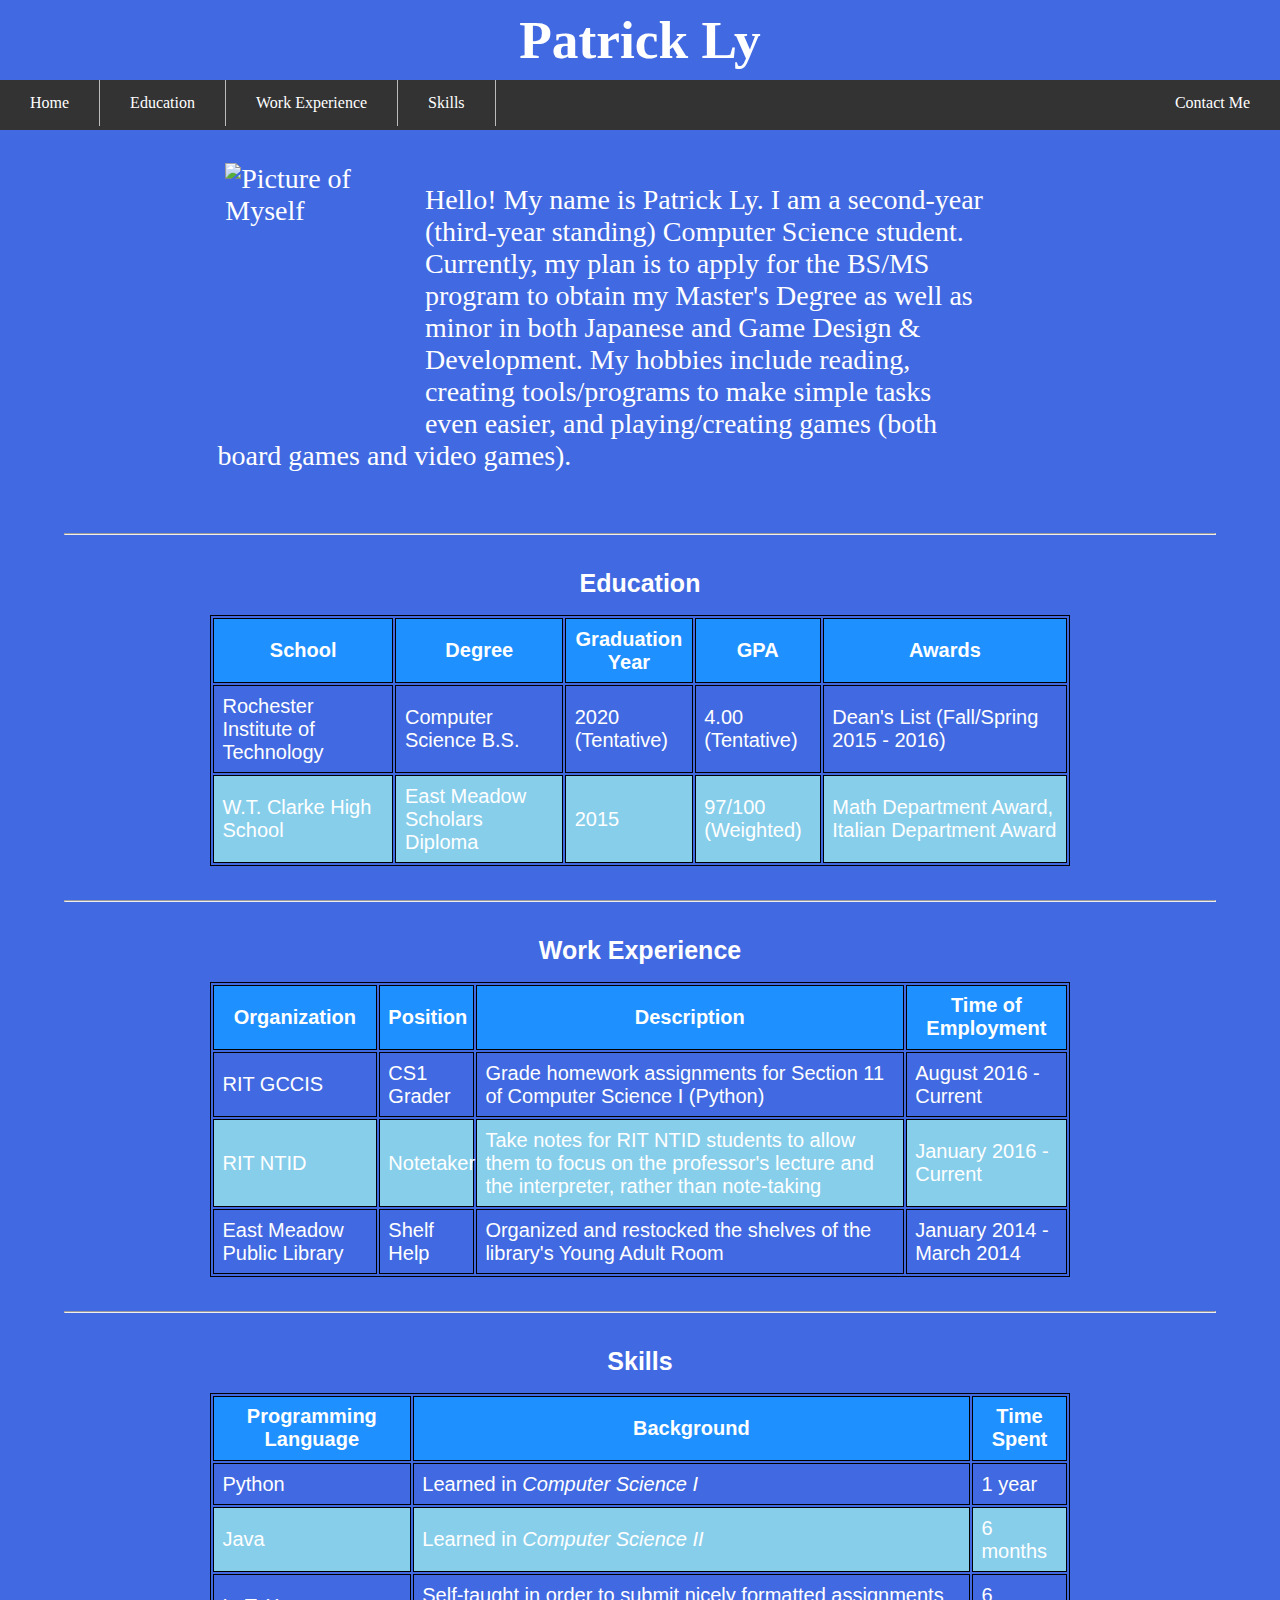
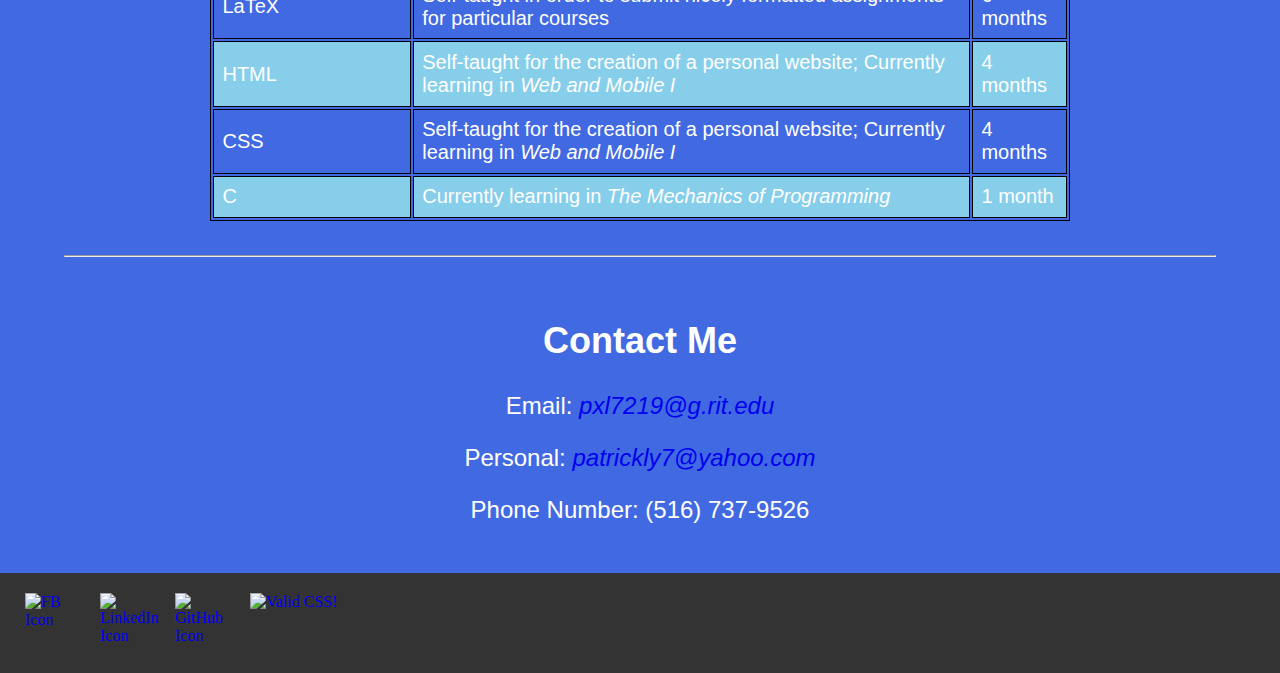
==== commit 87d97c33: "Add files via upload" ====
--- a/index.html
+++ b/index.html
@@ -3,7 +3,7 @@
 <html lang="en">
 
 <head>
-	<title>My WebPage (HTML + CSS only)</title>
+	<title>Patrick Ly</title>
 	<meta charset="utf-8"/>
 	<link rel="stylesheet" type="text/css" href="main.css" />
 </head>
@@ -24,15 +24,18 @@
 	<section class="content">
 
 		<section id="intro">
+		<img src="images/profile.jpg" alt="Picture of Myself" width="192" height="256">
 			<p>Hello! My name is Patrick Ly. I am a second-year (third-year standing) 
 			Computer Science student. Currently, my plan is to apply for the BS/MS
-			program for my Master's Degree as well as minor in both Japanese and 
-			Game Design &amp; Development.</p>
+			program to obtain my Master's Degree as well as minor in both Japanese and 
+			Game Design &amp; Development. My hobbies include reading, creating tools/programs to
+			make simple tasks even easier, and playing/creating games (both board games and video games).</p>
 		</section>
 		<hr>
-		<section id="education">
+		<span class="anchor" id="education"></span>
+		<section class="education">
 			<table>
-				<caption>Education</caption>
+				<caption><strong>Education</strong></caption>
 				<tr>
 					<th>School</th>
 					<th>Degree</th>
@@ -57,9 +60,10 @@
 			</table>
 		</section>
 		<hr>
-		<section id="work">
+		<span class="anchor" id="work"></span>
+		<section class="work">
 			<table>
-				<caption>Work Experience</caption>
+				<caption><strong>Work Experience</strong></caption>
 				<tr>
 					<th>Organization</th>
 					<th>Position</th>
@@ -87,9 +91,10 @@
 			</table>
 		</section>
 		<hr>
-		<section id="skills">
+		<span class="anchor" id="skills"></span>
+		<section class="skills">
 			<table>
-				<caption>Skills</caption>
+				<caption><strong>Skills</strong></caption>
 				<tr>
 					<th>Programming Language</th>
 					<th>Background</th>
@@ -98,7 +103,7 @@
 				<tr>
 					<td>Python</td>
 					<td>Learned in <em>Computer Science I</em></td>
-					<td>1 Year</td>
+					<td>1 year</td>
 				</tr>
 				<tr>
 					<td>Java</td>
@@ -128,18 +133,20 @@
 			</table>
 		</section>
 		<hr>
-		<section id="contacts">
-			<p>Hello! My name is Patrick Ly. I am a second-year (third-year standing) 
-			Computer Science student. Currently, my plan is to apply for the BS/MS
-			program for my Master's Degree as well as minor in both Japanese and 
-			Game Design &amp; Development.</p>
+		<span class="anchor" id="contacts"></span>
+		<section class="contacts">
+			<h2>Contact Me</h2>
+			<p>Email: <a href="mailto:pxl7219@g.rit.edu"><em>pxl7219@g.rit.edu</em></a></p>
+			<p>Personal: <a href="mailto:pxl7219@g.rit.edu"><em>patrickly7@yahoo.com</em></a></p>
+			<p>Phone Number: (516) 737-9526</p>
+
 		</section>
 
 		<footer>
 			<section class="smedia">
-				<a href="https://www.facebook.com/patrick.ly.7.42"><img src="fblogo.png" alt="FB Icon" width="60" height="60"/></a>
-				<a href="https://www.linkedin.com/in/patrickly"><img src="linlogo.png" alt="LinkedIn Icon" width="60" height="60" /></a>
-				<a href="https://www.github.com/patrickly7"><img src="gitlogo.png" alt="GitHub Icon" width="60" height="60" /></a>
+				<a href="https://www.facebook.com/patrick.ly.7.42"><img src="images/fblogo.png" alt="FB Icon" width="60" height="60"/></a>
+				<a href="https://www.linkedin.com/in/patrickly"><img src="images/linlogo.png" alt="LinkedIn Icon" width="60" height="60" /></a>
+				<a href="https://www.github.com/patrickly7"><img src="images/gitlogo.png" alt="GitHub Icon" width="60" height="60" /></a>
 				<a href="http://jigsaw.w3.org/css-validator/check/referer">
 			    <img style="border:0;width:88px;height:31px"
 			        src="http://jigsaw.w3.org/css-validator/images/vcss-blue"
--- a/main.css
+++ b/main.css
@@ -2,6 +2,8 @@
 	margin: 0em;
 	padding: 0em;
 	background-color: royalblue;
+	color: white;
+	min-width: 1230px;
 }
 
 .heading {
@@ -50,8 +52,8 @@
 .nav a:hover {
     background-color: #111;
 }
-.active {
-	background-color: green;
+.nav a:active {
+	background-color: dodgerblue;
 }
 
 #contact {
@@ -62,8 +64,27 @@
 	margin-top: 130px;
 }
 
-#intro, #education, #work, #skills {
+#intro, .education, .work, .skills, .contacts {
 	padding: 2%;
+}
+#intro {
+	display: inline-block;
+	margin-left: 15%;
+	margin-right: 15%;
+	width: 60%;
+	font-size: 1.75em;
+}
+#intro img {
+	float: left;
+	padding: 1%;
+}
+.contacts {
+	text-align: center;
+	font-size: 1.5em;
+	font-family: Tahoma, sans-serif;
+}
+.contacts a {
+	text-decoration: none;
 }
 hr {
 	margin-left: 5%;
@@ -74,17 +95,31 @@
 	background-color: #333;
 	overflow: hidden;
 	height: 100px;
+	width: 100%;
 }
 
 table {
 	margin-left: 15%;
 	margin-right: 15%;
+	font-family: Tahoma, sans-serif;
+	width: 70%;
+	font-size: 1.25em;
 }
 table, th, td {
 	border: 1px solid black;
 }
 th, td {
-	padding: 0.5%;
+	padding: 1%;
+}
+th{background-color: dodgerblue;}
+tr:nth-child(odd) {background-color: skyblue;}
+tr:hover {
+	background-color: darkorchid;
+}
+caption {
+	font-family: Tahoma, sans-serif;
+	padding-bottom: 2%;
+	font-size: 1.25em;
 }
 
 .smedia {
@@ -98,6 +133,13 @@
 	padding-right: 15px;
 }
 
+.anchor{
+  display: block;
+  height: 130px; /*same height as header*/
+  margin-top: -130px; /*same height as header*/
+  visibility: hidden;
+}
+
 @media screen and (max-width: 768px) {
 	table {
 		margin: 5%;
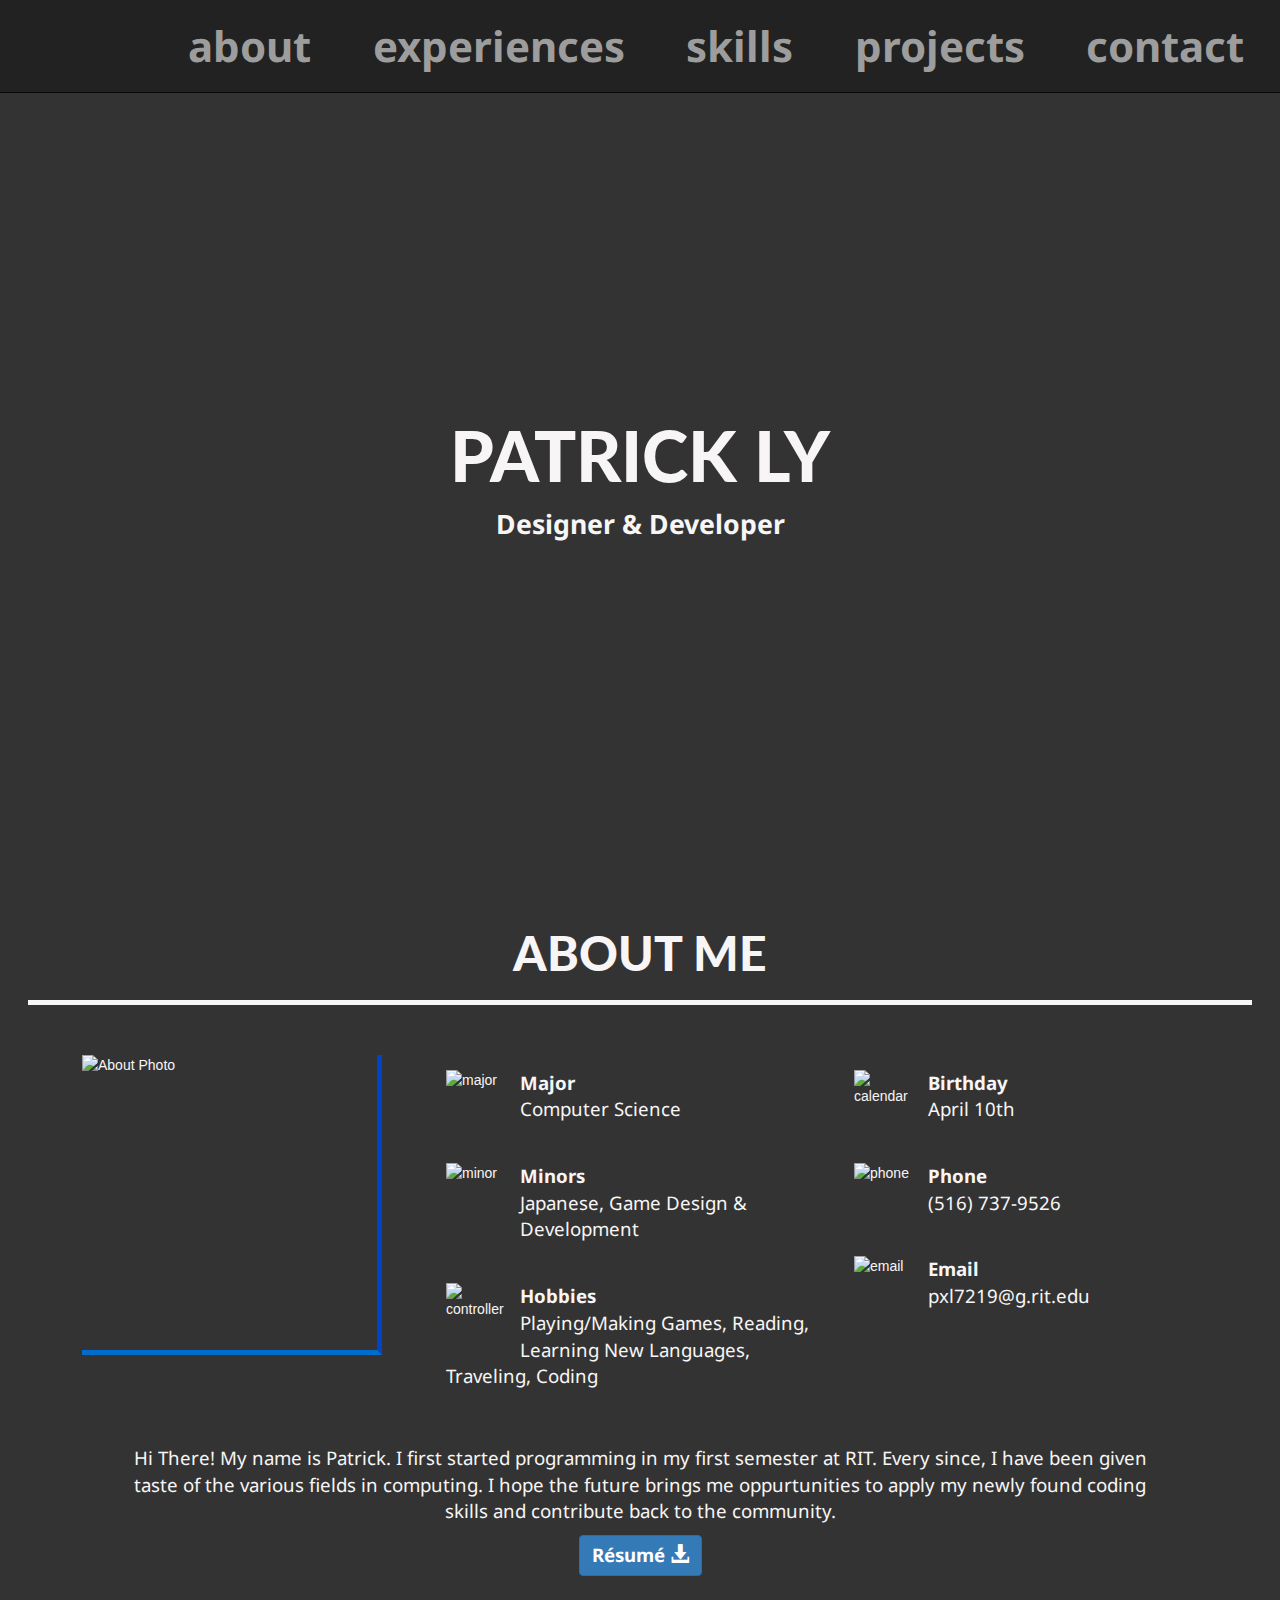
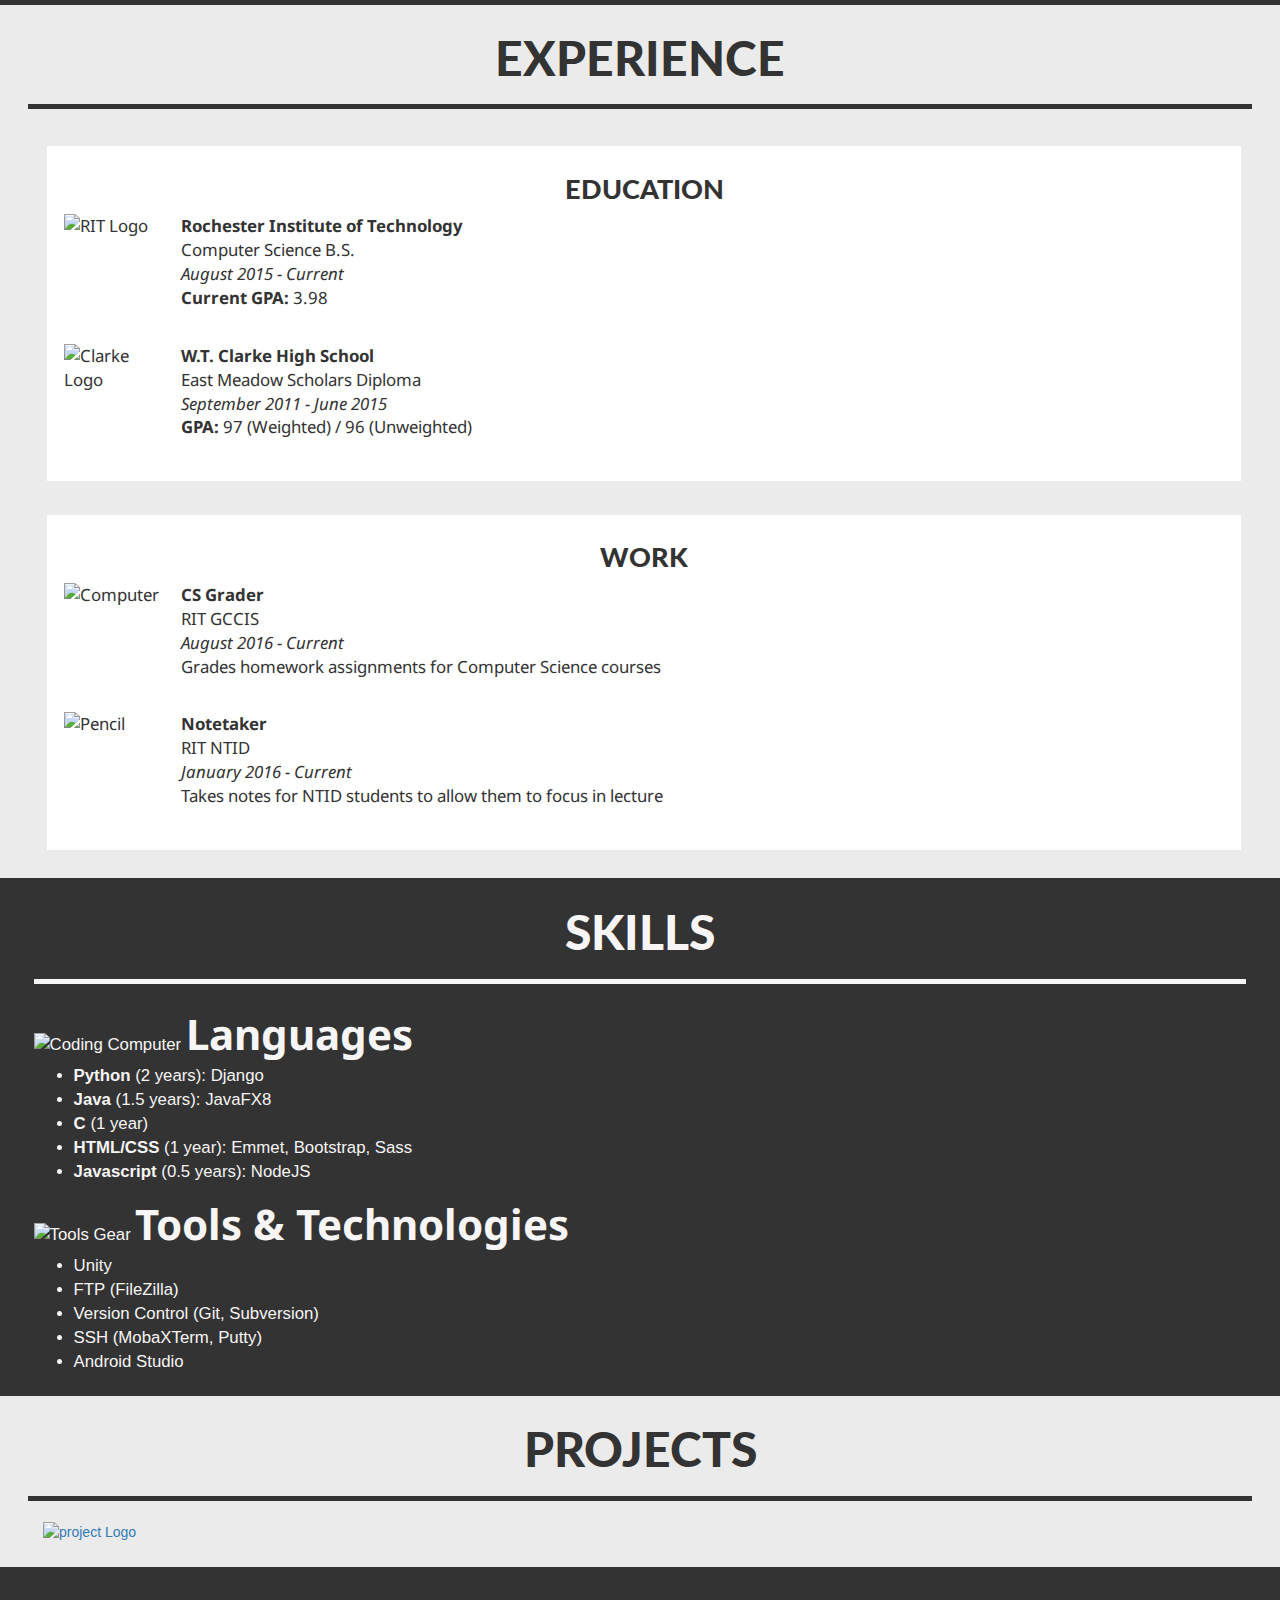
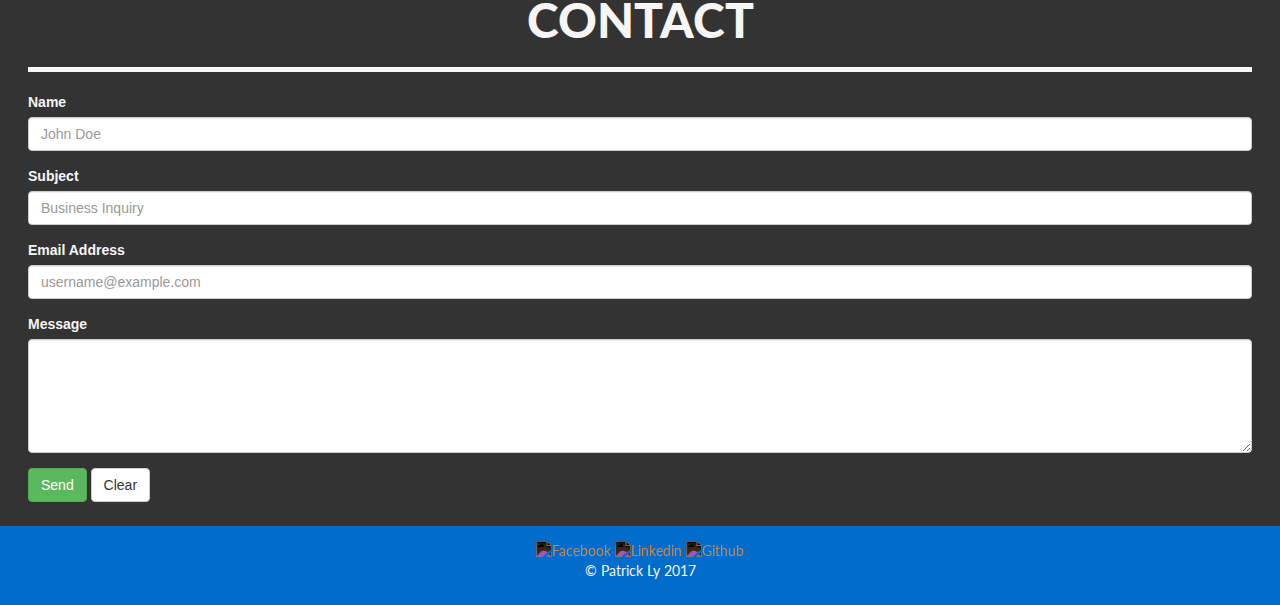
==== commit d194d878: "Update index.html" ====
--- a/index.html
+++ b/index.html
@@ -1,162 +1,388 @@
-<!DOCTYPE HTML>
-
-<html lang="en">
+<!DOCTYPE html>
+
+<html>
 
 <head>
 	<title>Patrick Ly</title>
-	<meta charset="utf-8"/>
-	<link rel="stylesheet" type="text/css" href="main.css" />
+	<meta name="viewport" content="width=device-width, initial-scale=1, maximum-scale=1, user-scalable=no">
+
+	<!-- Latest compiled and minified CSS -->
+	<link rel="stylesheet" href="https://maxcdn.bootstrapcdn.com/bootstrap/3.3.7/css/bootstrap.min.css">
+
+	<!-- jQuery library -->
+	<script src="https://ajax.googleapis.com/ajax/libs/jquery/3.2.1/jquery.min.js"></script>
+
+	<!-- Latest compiled JavaScript -->
+	<script src="https://maxcdn.bootstrapcdn.com/bootstrap/3.3.7/js/bootstrap.min.js"></script>
+
+	<link rel="stylesheet" type="text/css" href="css/main.css">
+	<script src="js/script.js"></script>
+
+	<!-- Fonts -->
+	<link href="https://fonts.googleapis.com/css?family=Droid+Sans:400,700" rel="stylesheet">
+	<link href="https://fonts.googleapis.com/css?family=Lato:400,400i,700,700i,900" rel="stylesheet">
+
 </head>
 
 <body>
 
-	<header class="heading">
-		<h1>Patrick Ly</h1>
-		<ul class="nav">
-			<li><a href="#" class="active">Home</a></li>
-			<li><a href="#education">Education</a></li>
-			<li><a href="#work">Work Experience</a></li>
-			<li><a href="#skills">Skills</a></li>
-			<li id="contact"><a href="#contacts">Contact Me</a></li>
+	<header class="main-heading">
+		<div class="heading-name">
+			<span id="main-heading-title">PATRICK LY</span><br>
+			<span id="main-heading-subtitle">
+			Designer &amp; Developer
+			</span>
+		</div>
+	</header>
+	
+	<!-- ######################################################## -->
+
+	<nav class="navbar navbar-inverse navbar-fixed-top">
+		<div class="container-fluid">
+
+			<div class="navbar-header">
+			  	<button type="button" class="navbar-toggle" data-toggle="collapse" data-target="#myNavbar">
+			    	<span class="icon-bar"></span>
+			    	<span class="icon-bar"></span>
+			    	<span class="icon-bar"></span>                        
+			  	</button>
+			  	<a class="navbar-brand" href="#">
+			  		<!-- Possibly fill in later -->
+			    </a>
+			</div>
+
+			<div class="collapse navbar-collapse" id="myNavbar">
+			  	<ul class="nav navbar-nav navbar-right">
+				    <li><a href="#about">about</a></li>
+				    <li><a href="#experience">experiences</a></li>
+				    <li><a href="#skills">skills</a></li>
+				    <li><a href="#projects">projects</a></li>
+				    <li><a href="#contact">contact</a></li>
+			  	</ul>
+			</div>
+
+		</div>
+	</nav>
+
+	<!-- ######################################################## -->
+
+	<section id="about">
+		<h1>ABOUT ME</h1>
+		<hr>
+
+		<div class="container-fluid">
+			<div class="row">
+
+				<div class="col-sm-4">
+					<figure id="about-photo-wrapper">
+						<img src="images/about-photo.png" alt="About Photo" id="about-photo" height="300" width="300" />
+					</figure>
+				</div>
+
+				<div class="col-sm-4 about-group">
+
+					<figure class="box">
+						<img src="images/major.svg" alt="major" class="icon" style="float: left" />
+						<span class="category-title">Major</span>
+						<p class="category-info">Computer Science</p>
+					</figure>
+
+					<div class="box">
+						<img src="images/book.svg" alt="minor" class="icon" style="float: left" />
+						<span class="category-title">Minors</span>
+						<p class="category-info">Japanese, Game Design &amp; Development</p>
+					</div>
+
+					<div class="box">
+						<img src="images/controller.svg" alt="controller" class="icon" style="float: left"/>
+						<span class="category-title">Hobbies</span>
+						<p class="category-info">Playing/Making Games, Reading, Learning
+						New Languages, Traveling, Coding</p>
+					</div>
+
+				</div>
+					
+				<div class="col-sm-4 about-group">
+					
+					<div class="box">
+					<img src="images/calendar.svg" alt="calendar" class="icon" style="float: left" />
+					<span class="category-title">Birthday</span>
+					<p class="category-info">April 10th</p>
+					</div>
+
+					<div class="box">
+					<img src="images/phone.svg" alt="phone" class="icon" style="float: left" />
+					<span class="category-title">Phone</span>
+					<p class="category-info">(516) 737-9526</p>
+					</div>
+
+					<div class="box">
+					<img src="images/email.svg" alt="email" class="icon" style="float: left" />
+					<span class="category-title">Email</span>
+					<p class="category-info">pxl7219@g.rit.edu</p>
+					</div>
+					
+				</div>
+
+			</div>
+		</div>
+		<div id="biography">
+			<p>
+			Hi There! My name is Patrick.
+			I first started programming in my first semester at RIT.
+			Every since, I have been given taste of the various fields 
+			in computing. I hope the future brings me oppurtunities to
+			apply my newly found coding skills and contribute back to the community.
+			</p>
+			
+			<form method="get" action="documents/Patrick Ly - Resume (Sept. 2017).pdf">
+				<button class="btn btn-primary resume-button">
+					Résumé
+					<span class="glyphicon glyphicon-download-alt" aria-hidden="true"></span>
+				</button>
+			</form>
+		</div>
+		
+	</section>
+
+	<!-- ######################################################## -->
+
+	<section id="experience">
+		<h1>EXPERIENCE</h1>
+		<hr>
+
+		<div class="container-fluid">
+
+			<div class="row">
+				
+				<div class="col-sm-12">
+
+					<div class="col-sm-12 education">
+						<h2>EDUCATION</h2>
+
+						<div class="school">
+							<figure><img src="images/rit.png" alt="RIT Logo" width="100" height="100" /></figure>
+							<span><strong>Rochester Institute of Technology</strong></span><br>
+							<span>Computer Science B.S.</span><br>
+							<span><em>August 2015 - Current</em></span><br>
+							<span><strong>Current GPA:</strong> 3.98</span>
+						</div>
+
+						<div class="school">
+							<img src="images/clarke.png" alt="Clarke Logo" width="100" height="100" />
+							<span><strong>W.T. Clarke High School</strong></span><br>
+							<span>East Meadow Scholars Diploma</span><br>
+							<span><em>September 2011 - June 2015</em></span><br>
+							<span><strong>GPA:</strong> 97 (Weighted) / 96 (Unweighted)</span>
+						</div>
+					</div>
+					
+					<div class="col-sm-12 work">
+						
+						<h2>WORK</h2>
+
+						<div class="job">
+							<img src="images/computer.svg" alt="Computer" width="100" height="100" />
+							<span><strong>CS Grader</strong></span><br>
+							<span>RIT GCCIS</span><br>
+							<span><em>August 2016 - Current</em></span><br>
+							<span>Grades homework assignments for Computer Science courses</span>
+						</div>
+
+						<div class="job">
+							<img src="images/pencil.svg" alt="Pencil" width="100" height="100" />
+							<span><strong>Notetaker</strong></span><br>
+							<span>RIT NTID</span><br>
+							<span><em>January 2016 - Current</em></span><br>
+							<span>Takes notes for NTID students to allow them to focus in lecture</span>
+						</div>
+					</div>
+	
+				</div>
+
+			</div>
+		</div>
+
+	</section>
+
+	<!-- ######################################################## -->
+
+	<section id="skills">
+		<h1>SKILLS</h1>
+		<hr>
+
+		<div class="skill-group-heading">
+			<img src="images/coding.svg" alt="Coding Computer" width="150" height="150" />
+			<span class="skill-group-title">Languages</span>
+		</div>
+
+		<ul>
+			<li><strong>Python</strong> (2 years): Django</li>
+			<li><strong>Java</strong> (1.5 years): JavaFX8</li>
+			<li><strong>C</strong> (1 year)</li>
+			<li><strong>HTML/CSS</strong> (1 year): Emmet, Bootstrap, Sass</li>
+			<li><strong>Javascript</strong> (0.5 years): NodeJS</li>
 		</ul>
-	</header>
-
-	<section class="content">
-
-		<section id="intro">
-		<img src="images/profile.jpg" alt="Picture of Myself" width="192" height="256">
-			<p>Hello! My name is Patrick Ly. I am a second-year (third-year standing) 
-			Computer Science student. Currently, my plan is to apply for the BS/MS
-			program to obtain my Master's Degree as well as minor in both Japanese and 
-			Game Design &amp; Development. My hobbies include reading, creating tools/programs to
-			make simple tasks even easier, and playing/creating games (both board games and video games).</p>
-		</section>
-		<hr>
-		<span class="anchor" id="education"></span>
-		<section class="education">
-			<table>
-				<caption><strong>Education</strong></caption>
-				<tr>
-					<th>School</th>
-					<th>Degree</th>
-					<th>Graduation Year</th>
-					<th>GPA</th>
-					<th>Awards</th>
-				</tr>
-				<tr>
-					<td>Rochester Institute of Technology</td>
-					<td>Computer Science B.S.</td>
-					<td>2020 (Tentative)</td>
-					<td>4.00 (Tentative)</td>
-					<td>Dean's List (Fall/Spring 2015 - 2016)</td>
-				</tr>
-				<tr>
-					<td>W.T. Clarke High School</td>
-					<td>East Meadow Scholars Diploma</td>
-					<td>2015</td>
-					<td>97/100 (Weighted)</td>
-					<td>Math Department Award, Italian Department Award</td>
-				</tr>
-			</table>
-		</section>
-		<hr>
-		<span class="anchor" id="work"></span>
-		<section class="work">
-			<table>
-				<caption><strong>Work Experience</strong></caption>
-				<tr>
-					<th>Organization</th>
-					<th>Position</th>
-					<th>Description</th>
-					<th>Time of Employment</th>
-				</tr>
-				<tr>
-					<td>RIT GCCIS</td>
-					<td>CS1 Grader</td>
-					<td>Grade homework assignments for Section 11 of Computer Science I (Python)</td>
-					<td>August 2016 - Current</td>
-				</tr>
-				<tr>
-					<td>RIT NTID</td>
-					<td>Notetaker</td>
-					<td>Take notes for RIT NTID students to allow them to focus on the professor's lecture and the interpreter, rather than note-taking</td>
-					<td>January 2016 - Current</td>
-				</tr>
-				<tr>
-					<td>East Meadow Public Library</td>
-					<td>Shelf Help</td>
-					<td>Organized and restocked the shelves of the library's Young Adult Room</td>
-					<td>January 2014 - March 2014</td>
-				</tr>
-			</table>
-		</section>
-		<hr>
-		<span class="anchor" id="skills"></span>
-		<section class="skills">
-			<table>
-				<caption><strong>Skills</strong></caption>
-				<tr>
-					<th>Programming Language</th>
-					<th>Background</th>
-					<th>Time Spent</th>
-				</tr>
-				<tr>
-					<td>Python</td>
-					<td>Learned in <em>Computer Science I</em></td>
-					<td>1 year</td>
-				</tr>
-				<tr>
-					<td>Java</td>
-					<td>Learned in <em>Computer Science II</em></td>
-					<td>6 months</td>
-				</tr>
-				<tr>
-					<td>LaTeX</td>
-					<td>Self-taught in order to submit nicely formatted assignments for particular courses</td>
-					<td>6 months</td>
-				</tr>
-				<tr>
-					<td>HTML</td>
-					<td>Self-taught for the creation of a personal website; Currently learning in <em>Web and Mobile I</em></td>
-					<td>4 months</td>
-				</tr>
-				<tr>
-					<td>CSS</td>
-					<td>Self-taught for the creation of a personal website; Currently learning in <em>Web and Mobile I</em></td>
-					<td>4 months</td>
-				</tr>
-				<tr>
-					<td>C</td>
-					<td>Currently learning in <em>The Mechanics of Programming</em></td>
-					<td>1 month</td>
-				</tr>
-			</table>
-		</section>
-		<hr>
-		<span class="anchor" id="contacts"></span>
-		<section class="contacts">
-			<h2>Contact Me</h2>
-			<p>Email: <a href="mailto:pxl7219@g.rit.edu"><em>pxl7219@g.rit.edu</em></a></p>
-			<p>Personal: <a href="mailto:pxl7219@g.rit.edu"><em>patrickly7@yahoo.com</em></a></p>
-			<p>Phone Number: (516) 737-9526</p>
-
-		</section>
-
-		<footer>
-			<section class="smedia">
-				<a href="https://www.facebook.com/patrick.ly.7.42"><img src="images/fblogo.png" alt="FB Icon" width="60" height="60"/></a>
-				<a href="https://www.linkedin.com/in/patrickly"><img src="images/linlogo.png" alt="LinkedIn Icon" width="60" height="60" /></a>
-				<a href="https://www.github.com/patrickly7"><img src="images/gitlogo.png" alt="GitHub Icon" width="60" height="60" /></a>
-				<a href="http://jigsaw.w3.org/css-validator/check/referer">
-			    <img style="border:0;width:88px;height:31px"
-			        src="http://jigsaw.w3.org/css-validator/images/vcss-blue"
-			        alt="Valid CSS!" />
-			    </a>
-			</section>
-		</footer>
-
-	</section>
+<!--
+		<div class="container-fluid">
+			<div class="row">
+
+				<div class="col-sm-12">
+					<div class="col-sm-4 python">
+						<span><strong>Python</strong></span>
+					</div>
+
+					<div class="col-sm-4 java">
+						<span><strong>Java</strong></span>
+					</div>
+
+					<div class="col-sm-4 python">
+						<span><strong>C/C++</strong></span>
+					</div>
+				</div>
+
+				<div class="col-sm-12">				
+					<div class="col-sm-4 python">
+						<span><strong>HTML5</strong></span>
+					</div>
+
+					<div class="col-sm-4 java">
+						<span><strong>CSS3</strong></span>
+					</div>
+
+					<div class="col-sm-4 python">
+						<span><strong>Javascript</strong></span>
+					</div>
+				</div>
+
+			</div>
+		</div>
+-->
+
+		<div class="skill-group-heading">
+			<img src="images/tools.svg" alt="Tools Gear" width="150" height="150" />
+			<span class="skill-group-title">Tools &amp; Technologies</span>
+		</div>
+
+		<ul>
+			<li>Unity</li>
+			<li>FTP (FileZilla)</li>
+			<li>Version Control (Git, Subversion)</li>
+			<li>SSH (MobaXTerm, Putty)</li>
+			<li>Android Studio</li>
+		</ul>
+
+
+
+	</section>
+
+	<!-- ######################################################## -->
+
+	<section id="projects">
+		<h1>PROJECTS</h1>
+		<hr>
+			
+		<div class="container-fluid">
+			<div class="row">
+	
+				<div class="col-xs-6 col-sm-6 col-md-4 col-lg-2 project">
+					<a href="" data-toggle="modal" data-target="#myModal">
+						<img src="images/hospital-icon.svg" alt="project Logo" width="300" height="300" />
+					</a>
+				</div>
+				
+			</div>
+		</div>
+	
+
+	<div id="myModal" class="modal fade" role="dialog">
+		<div class="modal-dialog modal-lg">
+			
+			<!-- Content -->
+			<div class="modal-content">
+
+				<div class="modal-header">
+					<button type="button" class="close" data-dismiss="modal">
+						&times;
+					</button>
+					<p class="modal-title"><strong>HealthNet</strong></p>
+				</div>
+
+				<div class="modal-body">
+					<img src="images/HealthNet_Logo.png" alt="HealthNet Logo" width="300" height="300" />
+					<div class="modal-text">
+							<span><strong>HealthNet</strong></span><br>
+							<span>Intro to Software Engineering</span><br>
+							<span><em>January 2017 - May 2017</em></span><br>
+							<span>A web application that simulates the different functions that different users at a hospital (Admin, Doctor, Nurse, Patient) may need with regard to patient records, appointment scheduling, hospital transfers, etc.</span><br>
+							<span><strong><em>Team Role:</em></strong>
+							Requirements Coordinator (5 Total Members)</span>
+							<hr>
+							<span><strong>Languages/Frameworks:</strong> 
+							Python, HTML, CSS, Javascript, Django</span>
+					</div>
+				</div>
+
+				<div class="modal-footer">
+			        <button type="button" class="btn btn-default" data-dismiss="modal">Close</button>
+			    </div>
+
+			</div>
+
+		</div>
+	</div>
+
+	</section>
+
+	<!-- ######################################################## -->
+
+	<section id="contact">
+		<h1>CONTACT</h1>
+		<hr>
+
+		<form action="https://formspree.io/pxl7219@g.rit.edu" method="POST">
+
+			<div class="form-group">
+				  <label for="usr">Name</label>
+				  <input type="text" class="form-control" id="usr" placeholder="John Doe" name="name">
+			</div>
+			
+			<div class="form-group">
+				  <label for="usr">Subject</label>
+				  <input type="text" class="form-control" id="subject" placeholder="Business Inquiry" name="subject">
+			</div>
+
+			<div class="form-group">
+			    <label for="email">Email Address</label>
+			    <input type="email" class="form-control" id="email" placeholder="username@example.com" name="email">
+			</div>
+
+		  	<div class="form-group">
+			  <label for="comment">Message</label>
+			  <textarea class="form-control" rows="5" id="message" name="message"></textarea>
+			</div>
+
+			<button type="submit" class="btn btn-success">Send</button>
+			<button type="reset" class="btn btn-default">Clear</button>
+
+		</form>
+	</section>
+
+	<!-- ######################################################## -->
+
+	<footer>
+		<a href="https://facebook.com/patrickly.7.42">
+			<img src="images/facebook.svg" alt="Facebook">
+		</a>
+		<a href="https://linkedin.com/in/patrickly">
+			<img src="images/linkedin.svg" alt="Linkedin">
+		</a>
+		<a href="https://github.com/patrickly7">
+			<img src="images/github.svg" alt="Github">
+		</a>
+		<p>&copy; Patrick Ly 2017</p>
+	</footer>
 
 </body>
 
-</html>+</html>
--- a/css/main.css
+++ b/css/main.css
@@ -0,0 +1,224 @@
+body {
+  background-color: #333333; }
+
+body, html {
+  margin: 0;
+  height: 100%; }
+
+header {
+  margin: 0;
+  padding: 0; }
+
+nav {
+  font-family: "Droid Sans", sans-serif;
+  font-weight: 700;
+  color: #F7F5F5;
+  background-color: none;
+  font-size: 3em; }
+
+/* Small devices (tablets, 768px and up) */
+/*@media (min-width: 768px) { 
+	.navbar {
+	   background-color: transparent;
+	   background: transparent;
+	   border-color: transparent;
+	}
+}*/
+.navbar-nav > li {
+  padding-left: 0.25em;
+  padding-right: 0.5em;
+  padding-top: 0.5em;
+  padding-bottom: 0.5em; }
+
+.navbar-default .navbar-brand {
+  border-radius: 50%; }
+
+h1, h2 {
+  font-family: "Lato", sans-serif;
+  font-weight: 900;
+  color: #F7F5F5;
+  font-size: 36pt;
+  text-align: center; }
+
+.heading-accent {
+  /* #090A46 */ }
+
+section {
+  padding-left: 2em;
+  padding-right: 2em;
+  padding-bottom: 0.75em;
+  padding-top: 0.5em;
+  color: #F7F5F5; }
+
+section:nth-of-type(even) {
+  background-color: #ECEBEB; }
+
+img {
+  max-width: 100%;
+  height: auto; }
+
+hr {
+  border: 0;
+  height: 5px;
+  background-color: #F7F5F5; }
+
+form {
+  margin-bottom: 1em; }
+
+.main-heading {
+  background-image: url("../images/code-wall-small.jpeg");
+  height: 100%;
+  background-position: center;
+  background-repeat: no-repeat;
+  background-size: cover; }
+
+.heading-name {
+  position: absolute;
+  left: 0;
+  top: 45%;
+  width: 100%;
+  text-align: center; }
+
+#main-heading-title {
+  font-family: "Lato", sans-serif;
+  font-weight: 900;
+  color: #F7F5F5;
+  font-size: 5em; }
+
+#main-heading-subtitle {
+  font-family: "Droid Sans", sans-serif;
+  font-weight: 700;
+  color: #F7F5F5;
+  font-size: 20pt; }
+
+#about {
+  color: #F7F5F5; }
+
+.category-title {
+  font-family: "Droid Sans", sans-serif;
+  font-weight: 700;
+  color: #F7F5F5;
+  font-size: 14pt; }
+
+.category-info {
+  font-family: "Droid Sans", sans-serif;
+  color: #F7F5F5;
+  font-size: 14pt; }
+
+#biography {
+  font-family: "Droid Sans", sans-serif;
+  color: #F7F5F5;
+  text-align: center;
+  margin-bottom: 1em;
+  margin-left: 2.5em;
+  margin-right: 2.5em;
+  font-size: 14pt; }
+  @media (min-width: 768px) {
+    #biography {
+      margin-left: 5em;
+      margin-right: 5em; } }
+
+#about-photo {
+  border-bottom: #006dcc 5px solid;
+  border-right: #0044cc 5px solid;
+  display: block;
+  margin: auto; }
+
+#about-photo-wrapper, .about-group {
+  padding: 30px 10px; }
+
+.icon {
+  width: 64px;
+  height: 64px;
+  clear: both;
+  margin-right: 10px; }
+
+.box {
+  padding: 15px 0; }
+
+.resume-button {
+  font-size: 14pt;
+  font-family: "Droid Sans", sans-serif;
+  font-weight: 700; }
+
+@media (max-width: 768px) {
+  #about-photo-wrapper, .about-group {
+    padding: 0px 10px; } }
+
+#experience, #projects {
+  color: #333333; }
+  #experience h1, #projects h1, #experience h2, #projects h2 {
+    color: #333333; }
+  #experience hr, #projects hr {
+    background-color: #333333; }
+
+.education, .work {
+  background-color: white;
+  font-family: "Droid Sans", sans-serif;
+  font-size: 1.2em;
+  margin: 1em 0.25em;
+  padding: 0.5em 1em; }
+
+h2 {
+  font-size: 20pt; }
+
+.school img, .job img {
+  float: left;
+  margin-right: 1em; }
+
+.school, .job {
+  margin-bottom: 2em; }
+
+@media (min-width: 1440px) {
+  .education, .work {
+    width: 47.5%;
+    margin: 1em 1em; } }
+
+#skills {
+  font-size: 1.2em; }
+
+.python, .java {
+  border: 4px solid white;
+  background-color: green; }
+
+.python {
+  background-color: rgba(255, 215, 0, 0.8); }
+
+.skill-group-title {
+  font-family: "Droid Sans", sans-serif;
+  font-weight: 700;
+  font-size: 2.5em; }
+
+.project {
+  margin-bottom: 1em; }
+
+#projects img:hover {
+  opacity: 0.6; }
+
+textarea {
+  max-width: 100%; }
+
+footer {
+  background-color: #006dcc;
+  color: #F7F5F5;
+  text-align: center;
+  padding-top: 1em;
+  padding-bottom: 1em;
+  font-family: "Lato", sans-serif;
+  font-size: 1em; }
+  footer img {
+    filter: invert(1); }
+  footer img:hover {
+    filter: invert(1) brightness(25%); }
+
+@media (max-width: 768px) {
+  #brand {
+    visibility: hidden; } }
+
+.modal-header, .modal-footer {
+  background-color: #333333;
+  font-family: "Droid Sans", sans-serif;
+  color: #F7F5F5; }
+
+.modal-body {
+  font-size: 1.5em; }
